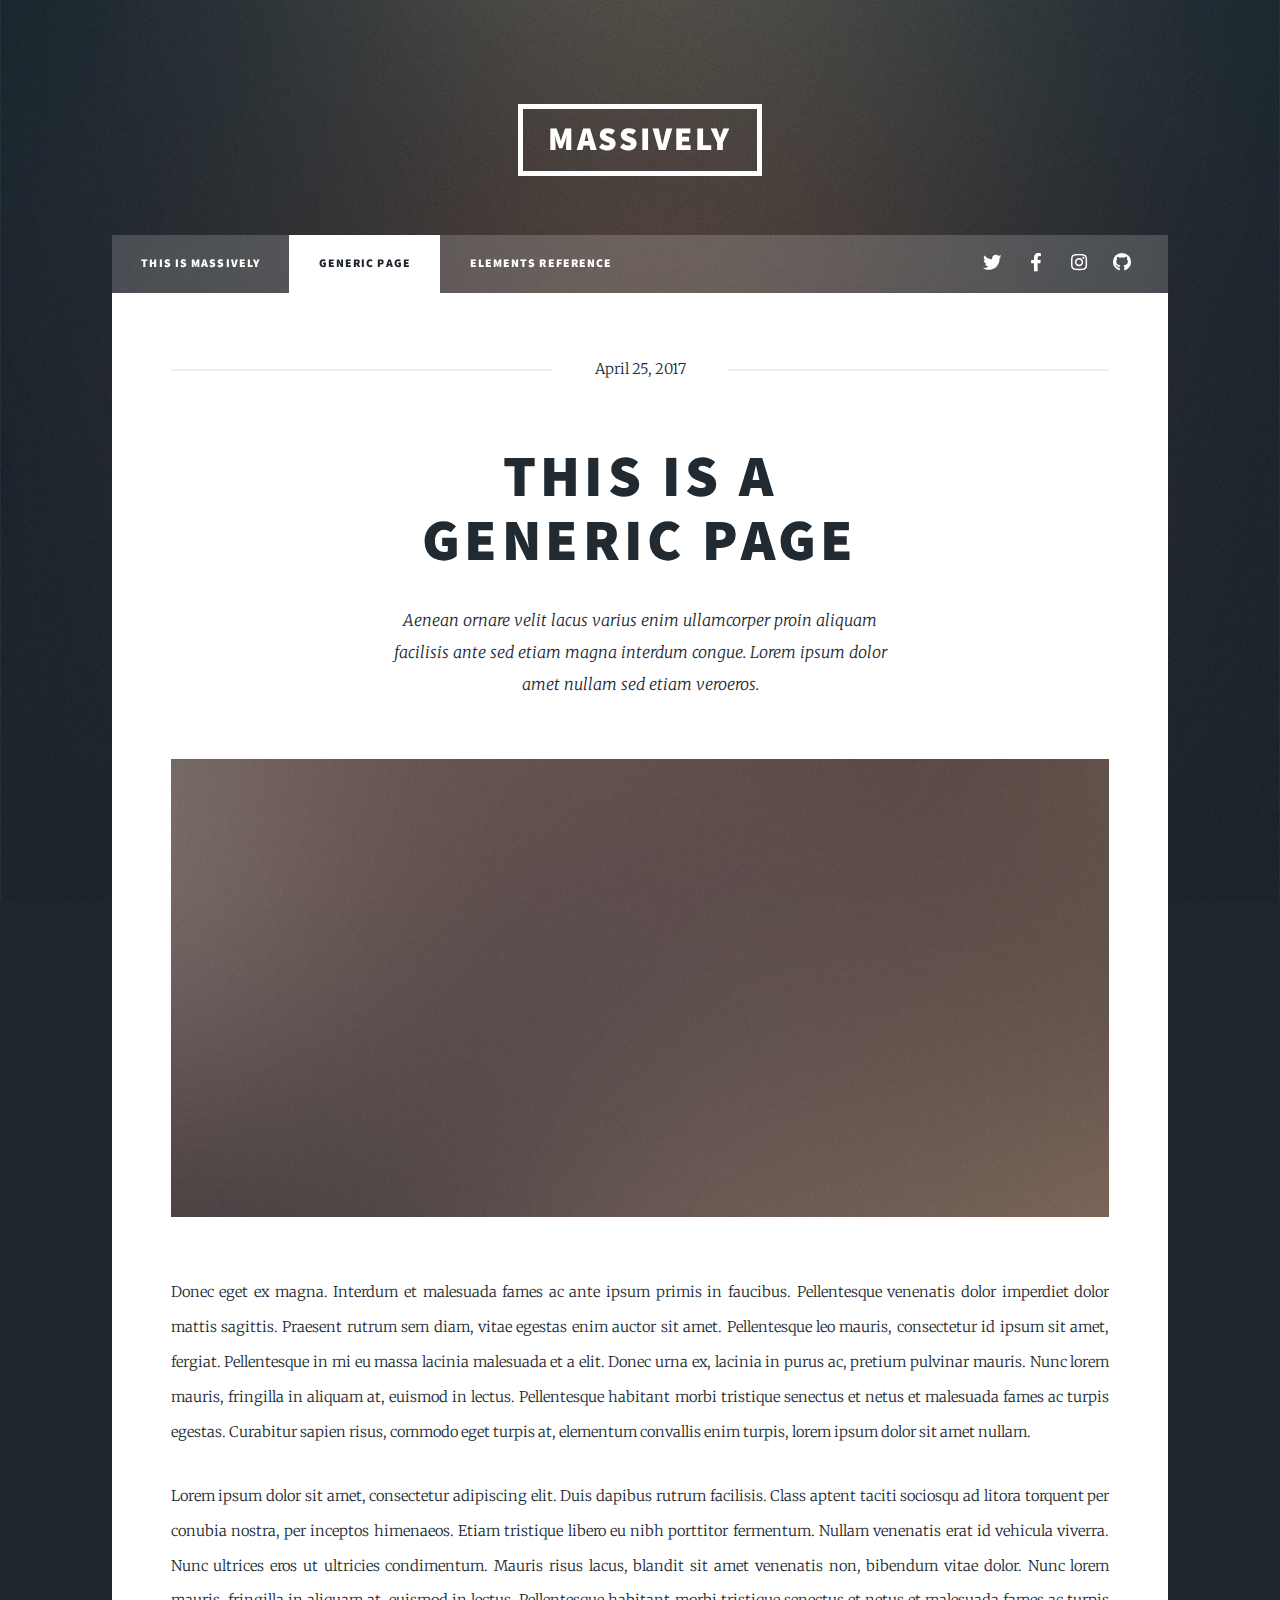
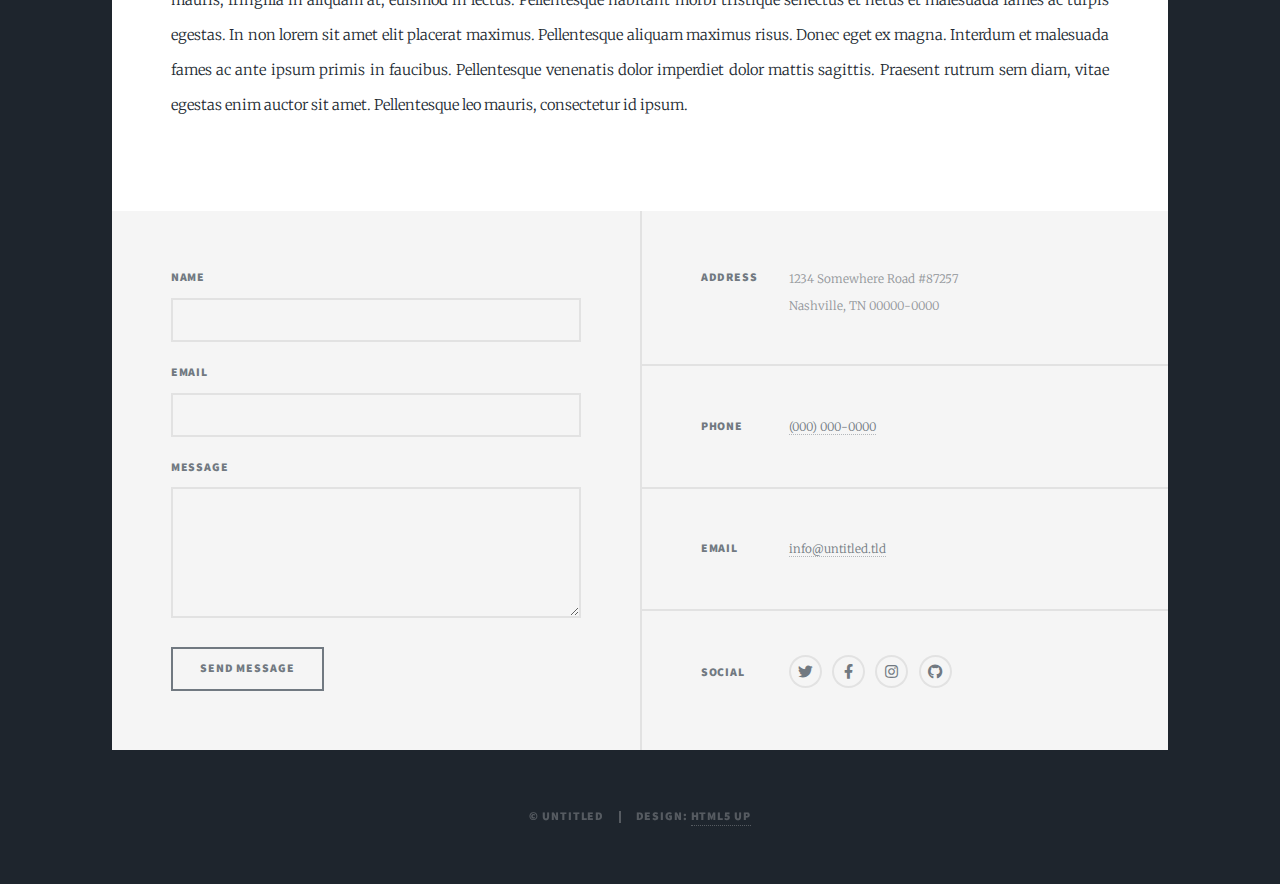
==== generic.html @ dd6b77f3 "remove parent folder" ====
<!DOCTYPE HTML>
<!--
	Massively by HTML5 UP
	html5up.net | @ajlkn
	Free for personal and commercial use under the CCA 3.0 license (html5up.net/license)
-->
<html>
	<head>
		<title>Generic Page - Massively by HTML5 UP</title>
		<meta charset="utf-8" />
		<meta name="viewport" content="width=device-width, initial-scale=1, user-scalable=no" />
		<link rel="stylesheet" href="assets/css/main.css" />
		<noscript><link rel="stylesheet" href="assets/css/noscript.css" /></noscript>
	</head>
	<body class="is-preload">

		<!-- Wrapper -->
			<div id="wrapper">

				<!-- Header -->
					<header id="header">
						<a href="index.html" class="logo">Massively</a>
					</header>

				<!-- Nav -->
					<nav id="nav">
						<ul class="links">
							<li><a href="index.html">This is Massively</a></li>
							<li class="active"><a href="generic.html">Generic Page</a></li>
							<li><a href="elements.html">Elements Reference</a></li>
						</ul>
						<ul class="icons">
							<li><a href="#" class="icon brands fa-twitter"><span class="label">Twitter</span></a></li>
							<li><a href="#" class="icon brands fa-facebook-f"><span class="label">Facebook</span></a></li>
							<li><a href="#" class="icon brands fa-instagram"><span class="label">Instagram</span></a></li>
							<li><a href="#" class="icon brands fa-github"><span class="label">GitHub</span></a></li>
						</ul>
					</nav>

				<!-- Main -->
					<div id="main">

						<!-- Post -->
							<section class="post">
								<header class="major">
									<span class="date">April 25, 2017</span>
									<h1>This is a<br />
									Generic Page</h1>
									<p>Aenean ornare velit lacus varius enim ullamcorper proin aliquam<br />
									facilisis ante sed etiam magna interdum congue. Lorem ipsum dolor<br />
									amet nullam sed etiam veroeros.</p>
								</header>
								<div class="image main"><img src="images/pic01.jpg" alt="" /></div>
								<p>Donec eget ex magna. Interdum et malesuada fames ac ante ipsum primis in faucibus. Pellentesque venenatis dolor imperdiet dolor mattis sagittis. Praesent rutrum sem diam, vitae egestas enim auctor sit amet. Pellentesque leo mauris, consectetur id ipsum sit amet, fergiat. Pellentesque in mi eu massa lacinia malesuada et a elit. Donec urna ex, lacinia in purus ac, pretium pulvinar mauris. Nunc lorem mauris, fringilla in aliquam at, euismod in lectus. Pellentesque habitant morbi tristique senectus et netus et malesuada fames ac turpis egestas. Curabitur sapien risus, commodo eget turpis at, elementum convallis enim turpis, lorem ipsum dolor sit amet nullam.</p>
								<p>Lorem ipsum dolor sit amet, consectetur adipiscing elit. Duis dapibus rutrum facilisis. Class aptent taciti sociosqu ad litora torquent per conubia nostra, per inceptos himenaeos. Etiam tristique libero eu nibh porttitor fermentum. Nullam venenatis erat id vehicula viverra. Nunc ultrices eros ut ultricies condimentum. Mauris risus lacus, blandit sit amet venenatis non, bibendum vitae dolor. Nunc lorem mauris, fringilla in aliquam at, euismod in lectus. Pellentesque habitant morbi tristique senectus et netus et malesuada fames ac turpis egestas. In non lorem sit amet elit placerat maximus. Pellentesque aliquam maximus risus. Donec eget ex magna. Interdum et malesuada fames ac ante ipsum primis in faucibus. Pellentesque venenatis dolor imperdiet dolor mattis sagittis. Praesent rutrum sem diam, vitae egestas enim auctor sit amet. Pellentesque leo mauris, consectetur id ipsum.</p>
							</section>

					</div>

				<!-- Footer -->
					<footer id="footer">
						<section>
							<form method="post" action="#">
								<div class="fields">
									<div class="field">
										<label for="name">Name</label>
										<input type="text" name="name" id="name" />
									</div>
									<div class="field">
										<label for="email">Email</label>
										<input type="text" name="email" id="email" />
									</div>
									<div class="field">
										<label for="message">Message</label>
										<textarea name="message" id="message" rows="3"></textarea>
									</div>
								</div>
								<ul class="actions">
									<li><input type="submit" value="Send Message" /></li>
								</ul>
							</form>
						</section>
						<section class="split contact">
							<section class="alt">
								<h3>Address</h3>
								<p>1234 Somewhere Road #87257<br />
								Nashville, TN 00000-0000</p>
							</section>
							<section>
								<h3>Phone</h3>
								<p><a href="#">(000) 000-0000</a></p>
							</section>
							<section>
								<h3>Email</h3>
								<p><a href="#">info@untitled.tld</a></p>
							</section>
							<section>
								<h3>Social</h3>
								<ul class="icons alt">
									<li><a href="#" class="icon brands alt fa-twitter"><span class="label">Twitter</span></a></li>
									<li><a href="#" class="icon brands alt fa-facebook-f"><span class="label">Facebook</span></a></li>
									<li><a href="#" class="icon brands alt fa-instagram"><span class="label">Instagram</span></a></li>
									<li><a href="#" class="icon brands alt fa-github"><span class="label">GitHub</span></a></li>
								</ul>
							</section>
						</section>
					</footer>

				<!-- Copyright -->
					<div id="copyright">
						<ul><li>&copy; Untitled</li><li>Design: <a href="https://html5up.net">HTML5 UP</a></li></ul>
					</div>

			</div>

		<!-- Scripts -->
			<script src="assets/js/jquery.min.js"></script>
			<script src="assets/js/jquery.scrollex.min.js"></script>
			<script src="assets/js/jquery.scrolly.min.js"></script>
			<script src="assets/js/browser.min.js"></script>
			<script src="assets/js/breakpoints.min.js"></script>
			<script src="assets/js/util.js"></script>
			<script src="assets/js/main.js"></script>

	</body>
</html>
---- assets/css/main.css ----
@import url(fontawesome-all.min.css);
@import url("https://fonts.googleapis.com/css?family=Merriweather:300,700,300italic,700italic|Source+Sans+Pro:900");

/*
	Massively by HTML5 UP
	html5up.net | @ajlkn
	Free for personal and commercial use under the CCA 3.0 license (html5up.net/license)
*/

html, body, div, span, applet, object,
iframe, h1, h2, h3, h4, h5, h6, p, blockquote,
pre, a, abbr, acronym, address, big, cite,
code, del, dfn, em, img, ins, kbd, q, s, samp,
small, strike, strong, sub, sup, tt, var, b,
u, i, center, dl, dt, dd, ol, ul, li, fieldset,
form, label, legend, table, caption, tbody,
tfoot, thead, tr, th, td, article, aside,
canvas, details, embed, figure, figcaption,
footer, header, hgroup, menu, nav, output, ruby,
section, summary, time, mark, audio, video {
	margin: 0;
	padding: 0;
	border: 0;
	font-size: 100%;
	font: inherit;
	vertical-align: baseline;}

article, aside, details, figcaption, figure,
footer, header, hgroup, menu, nav, section {
	display: block;}

body {
	line-height: 1;
}

ol, ul {
	list-style: none;
}

blockquote, q {
	quotes: none;
}

	blockquote:before, blockquote:after, q:before, q:after {
		content: '';
		content: none;
	}

table {
	border-collapse: collapse;
	border-spacing: 0;
}

body {
	-webkit-text-size-adjust: none;
}

mark {
	background-color: transparent;
	color: inherit;
}

input::-moz-focus-inner {
	border: 0;
	padding: 0;
}

input, select, textarea {
	-moz-appearance: none;
	-webkit-appearance: none;
	-ms-appearance: none;
	appearance: none;
}

/* Basic */

	@-ms-viewport {
		width: device-width;
	}

	body {
		-ms-overflow-style: scrollbar;
	}

	@media screen and (max-width: 480px) {

		html, body {
			min-width: 320px;
		}

	}

	html {
		box-sizing: border-box;
	}

	*, *:before, *:after {
		box-sizing: inherit;
	}

	body {
		background-color: #1e252d;
	}

		body.is-preload *, body.is-preload *:before, body.is-preload *:after {
			-moz-animation: none !important;
			-webkit-animation: none !important;
			-ms-animation: none !important;
			animation: none !important;
			-moz-transition: none !important;
			-webkit-transition: none !important;
			-ms-transition: none !important;
			transition: none !important;
		}

/* Type */

	html {
		font-size: 16pt;
	}

		@media screen and (max-width: 1680px) {

			html {
				font-size: 12pt;
			}

		}

		@media screen and (max-width: 1280px) {

			html {
				font-size: 11pt;
			}

		}

		@media screen and (max-width: 360px) {

			html {
				font-size: 10pt;
			}

		}

	body {
		color: #212931;
	}

	body, input, select, textarea {
		font-family: "Merriweather", Georgia, serif;
		font-weight: 300;
		font-size: 1rem;
		line-height: 2.375;
	}

	a {
		-moz-transition: color 0.2s ease-in-out, background-color 0.2s ease-in-out, border-color 0.2s ease-in-out, box-shadow 0.2s ease-in-out;
		-webkit-transition: color 0.2s ease-in-out, background-color 0.2s ease-in-out, border-color 0.2s ease-in-out, box-shadow 0.2s ease-in-out;
		-ms-transition: color 0.2s ease-in-out, background-color 0.2s ease-in-out, border-color 0.2s ease-in-out, box-shadow 0.2s ease-in-out;
		transition: color 0.2s ease-in-out, background-color 0.2s ease-in-out, border-color 0.2s ease-in-out, box-shadow 0.2s ease-in-out;
		border-bottom: dotted 1px;
		text-decoration: none;
	}

		a:hover {
			border-bottom-color: transparent;
		}

	strong, b {
		font-weight: 600;
	}

	em, i {
		font-style: italic;
	}

	p {
		text-align: justify;
		margin: 0 0 2rem 0;
	}

	h1, h2, h3, h4, h5, h6 {
		font-family: "Source Sans Pro", Helvetica, sans-serif;
		font-weight: 900;
		line-height: 1.5;
		letter-spacing: 0.075em;
		text-transform: uppercase;
		margin: 0 0 1rem 0;
	}

		h1 a, h2 a, h3 a, h4 a, h5 a, h6 a {
			border-bottom: 0;
			color: inherit;
			text-decoration: none;
		}

	h1 {
		font-size: 4rem;
		line-height: 1.1;
		margin: 0 0 2rem 0;
	}

	h2 {
		font-size: 1.75rem;
		line-height: 1.3;
		margin: 0 0 1.5rem 0;
	}

	h3 {
		font-size: 1.25rem;
		margin: 0 0 1.5rem 0;
	}

	h4 {
		font-size: 1rem;
	}

	h5 {
		font-size: 0.9rem;
	}

	h6 {
		font-size: 0.8rem;
	}

	sub {
		font-size: 0.8rem;
		position: relative;
		top: 0.5rem;
	}

	sup {
		font-size: 0.8rem;
		position: relative;
		top: -0.5rem;
	}

	blockquote {
		border-left: solid 4px;
		font-style: italic;
		margin: 0 0 2rem 0;
		padding: 0.5rem 0 0.5rem 2rem;
	}

	code {
		border: solid 2px;
		font-family: "Courier New", monospace;
		font-size: 0.9rem;
		margin: 0 0.25rem;
		padding: 0.25rem 0.65rem;
	}

	pre {
		-webkit-overflow-scrolling: touch;
		font-family: "Courier New", monospace;
		font-size: 0.9rem;
		margin: 0 0 2rem 0;
	}

		pre code {
			display: block;
			line-height: 1.75;
			padding: 1rem 1.5rem;
			overflow-x: auto;
		}

	hr {
		border: 0;
		border-bottom: solid 2px;
		margin: 3rem 0;
	}

		hr.major {
			margin: 5rem 0;
		}

	.align-left {
		text-align: left;
	}

	.align-center {
		text-align: center;
	}

	.align-right {
		text-align: right;
	}

	input, select, textarea {
		color: #212931;
	}

	a {
		color: #212931;
		border-bottom-color: rgba(33, 41, 49, 0.5);
	}

		a:hover {
			border-bottom-color: transparent;
			color: #18bfef !important;
		}

	strong, b {
		color: #212931;
	}

	h1, h2, h3, h4, h5, h6 {
		color: #212931;
	}

	blockquote {
		border-left-color: #eeeeee;
	}

	code {
		background: rgba(220, 220, 220, 0.25);
		border-color: #eeeeee;
	}

	hr {
		border-bottom-color: #eeeeee;
	}

/* Row */

	.row {
		display: flex;
		flex-wrap: wrap;
		box-sizing: border-box;
		align-items: stretch;
	}

		.row > * {
			box-sizing: border-box;
		}

		.row.gtr-uniform > * > :last-child {
			margin-bottom: 0;
		}

		.row.aln-left {
			justify-content: flex-start;
		}

		.row.aln-center {
			justify-content: center;
		}

		.row.aln-right {
			justify-content: flex-end;
		}

		.row.aln-top {
			align-items: flex-start;
		}

		.row.aln-middle {
			align-items: center;
		}

		.row.aln-bottom {
			align-items: flex-end;
		}

		.row > .imp {
			order: -1;
		}

		.row > .col-1 {
			width: 8.33333%;
		}

		.row > .off-1 {
			margin-left: 8.33333%;
		}

		.row > .col-2 {
			width: 16.66667%;
		}

		.row > .off-2 {
			margin-left: 16.66667%;
		}

		.row > .col-3 {
			width: 25%;
		}

		.row > .off-3 {
			margin-left: 25%;
		}

		.row > .col-4 {
			width: 33.33333%;
		}

		.row > .off-4 {
			margin-left: 33.33333%;
		}

		.row > .col-5 {
			width: 41.66667%;
		}

		.row > .off-5 {
			margin-left: 41.66667%;
		}

		.row > .col-6 {
			width: 50%;
		}

		.row > .off-6 {
			margin-left: 50%;
		}

		.row > .col-7 {
			width: 58.33333%;
		}

		.row > .off-7 {
			margin-left: 58.33333%;
		}

		.row > .col-8 {
			width: 66.66667%;
		}

		.row > .off-8 {
			margin-left: 66.66667%;
		}

		.row > .col-9 {
			width: 75%;
		}

		.row > .off-9 {
			margin-left: 75%;
		}

		.row > .col-10 {
			width: 83.33333%;
		}

		.row > .off-10 {
			margin-left: 83.33333%;
		}

		.row > .col-11 {
			width: 91.66667%;
		}

		.row > .off-11 {
			margin-left: 91.66667%;
		}

		.row > .col-12 {
			width: 100%;
		}

		.row > .off-12 {
			margin-left: 100%;
		}

		.row.gtr-0 {
			margin-top: 0;
			margin-left: 0rem;
		}

			.row.gtr-0 > * {
				padding: 0 0 0 0rem;
			}

			.row.gtr-0.gtr-uniform {
				margin-top: 0rem;
			}

				.row.gtr-0.gtr-uniform > * {
					padding-top: 0rem;
				}

		.row.gtr-25 {
			margin-top: 0;
			margin-left: -0.375rem;
		}

			.row.gtr-25 > * {
				padding: 0 0 0 0.375rem;
			}

			.row.gtr-25.gtr-uniform {
				margin-top: -0.375rem;
			}

				.row.gtr-25.gtr-uniform > * {
					padding-top: 0.375rem;
				}

		.row.gtr-50 {
			margin-top: 0;
			margin-left: -0.75rem;
		}

			.row.gtr-50 > * {
				padding: 0 0 0 0.75rem;
			}

			.row.gtr-50.gtr-uniform {
				margin-top: -0.75rem;
			}

				.row.gtr-50.gtr-uniform > * {
					padding-top: 0.75rem;
				}

		.row {
			margin-top: 0;
			margin-left: -1.5rem;
		}

			.row > * {
				padding: 0 0 0 1.5rem;
			}

			.row.gtr-uniform {
				margin-top: -1.5rem;
			}

				.row.gtr-uniform > * {
					padding-top: 1.5rem;
				}

		.row.gtr-150 {
			margin-top: 0;
			margin-left: -2.25rem;
		}

			.row.gtr-150 > * {
				padding: 0 0 0 2.25rem;
			}

			.row.gtr-150.gtr-uniform {
				margin-top: -2.25rem;
			}

				.row.gtr-150.gtr-uniform > * {
					padding-top: 2.25rem;
				}

		.row.gtr-200 {
			margin-top: 0;
			margin-left: -3rem;
		}

			.row.gtr-200 > * {
				padding: 0 0 0 3rem;
			}

			.row.gtr-200.gtr-uniform {
				margin-top: -3rem;
			}

				.row.gtr-200.gtr-uniform > * {
					padding-top: 3rem;
				}

		@media screen and (max-width: 1680px) {

			.row {
				display: flex;
				flex-wrap: wrap;
				box-sizing: border-box;
				align-items: stretch;
			}

				.row > * {
					box-sizing: border-box;
				}

				.row.gtr-uniform > * > :last-child {
					margin-bottom: 0;
				}

				.row.aln-left {
					justify-content: flex-start;
				}

				.row.aln-center {
					justify-content: center;
				}

				.row.aln-right {
					justify-content: flex-end;
				}

				.row.aln-top {
					align-items: flex-start;
				}

				.row.aln-middle {
					align-items: center;
				}

				.row.aln-bottom {
					align-items: flex-end;
				}

				.row > .imp-xlarge {
					order: -1;
				}

				.row > .col-1-xlarge {
					width: 8.33333%;
				}

				.row > .off-1-xlarge {
					margin-left: 8.33333%;
				}

				.row > .col-2-xlarge {
					width: 16.66667%;
				}

				.row > .off-2-xlarge {
					margin-left: 16.66667%;
				}

				.row > .col-3-xlarge {
					width: 25%;
				}

				.row > .off-3-xlarge {
					margin-left: 25%;
				}

				.row > .col-4-xlarge {
					width: 33.33333%;
				}

				.row > .off-4-xlarge {
					margin-left: 33.33333%;
				}

				.row > .col-5-xlarge {
					width: 41.66667%;
				}

				.row > .off-5-xlarge {
					margin-left: 41.66667%;
				}

				.row > .col-6-xlarge {
					width: 50%;
				}

				.row > .off-6-xlarge {
					margin-left: 50%;
				}

				.row > .col-7-xlarge {
					width: 58.33333%;
				}

				.row > .off-7-xlarge {
					margin-left: 58.33333%;
				}

				.row > .col-8-xlarge {
					width: 66.66667%;
				}

				.row > .off-8-xlarge {
					margin-left: 66.66667%;
				}

				.row > .col-9-xlarge {
					width: 75%;
				}

				.row > .off-9-xlarge {
					margin-left: 75%;
				}

				.row > .col-10-xlarge {
					width: 83.33333%;
				}

				.row > .off-10-xlarge {
					margin-left: 83.33333%;
				}

				.row > .col-11-xlarge {
					width: 91.66667%;
				}

				.row > .off-11-xlarge {
					margin-left: 91.66667%;
				}

				.row > .col-12-xlarge {
					width: 100%;
				}

				.row > .off-12-xlarge {
					margin-left: 100%;
				}

				.row.gtr-0 {
					margin-top: 0;
					margin-left: 0rem;
				}

					.row.gtr-0 > * {
						padding: 0 0 0 0rem;
					}

					.row.gtr-0.gtr-uniform {
						margin-top: 0rem;
					}

						.row.gtr-0.gtr-uniform > * {
							padding-top: 0rem;
						}

				.row.gtr-25 {
					margin-top: 0;
					margin-left: -0.375rem;
				}

					.row.gtr-25 > * {
						padding: 0 0 0 0.375rem;
					}

					.row.gtr-25.gtr-uniform {
						margin-top: -0.375rem;
					}

						.row.gtr-25.gtr-uniform > * {
							padding-top: 0.375rem;
						}

				.row.gtr-50 {
					margin-top: 0;
					margin-left: -0.75rem;
				}

					.row.gtr-50 > * {
						padding: 0 0 0 0.75rem;
					}

					.row.gtr-50.gtr-uniform {
						margin-top: -0.75rem;
					}

						.row.gtr-50.gtr-uniform > * {
							padding-top: 0.75rem;
						}

				.row {
					margin-top: 0;
					margin-left: -1.5rem;
				}

					.row > * {
						padding: 0 0 0 1.5rem;
					}

					.row.gtr-uniform {
						margin-top: -1.5rem;
					}

						.row.gtr-uniform > * {
							padding-top: 1.5rem;
						}

				.row.gtr-150 {
					margin-top: 0;
					margin-left: -2.25rem;
				}

					.row.gtr-150 > * {
						padding: 0 0 0 2.25rem;
					}

					.row.gtr-150.gtr-uniform {
						margin-top: -2.25rem;
					}

						.row.gtr-150.gtr-uniform > * {
							padding-top: 2.25rem;
						}

				.row.gtr-200 {
					margin-top: 0;
					margin-left: -3rem;
				}

					.row.gtr-200 > * {
						padding: 0 0 0 3rem;
					}

					.row.gtr-200.gtr-uniform {
						margin-top: -3rem;
					}

						.row.gtr-200.gtr-uniform > * {
							padding-top: 3rem;
						}

		}

		@media screen and (max-width: 1280px) {

			.row {
				display: flex;
				flex-wrap: wrap;
				box-sizing: border-box;
				align-items: stretch;
			}

				.row > * {
					box-sizing: border-box;
				}

				.row.gtr-uniform > * > :last-child {
					margin-bottom: 0;
				}

				.row.aln-left {
					justify-content: flex-start;
				}

				.row.aln-center {
					justify-content: center;
				}

				.row.aln-right {
					justify-content: flex-end;
				}

				.row.aln-top {
					align-items: flex-start;
				}

				.row.aln-middle {
					align-items: center;
				}

				.row.aln-bottom {
					align-items: flex-end;
				}

				.row > .imp-large {
					order: -1;
				}

				.row > .col-1-large {
					width: 8.33333%;
				}

				.row > .off-1-large {
					margin-left: 8.33333%;
				}

				.row > .col-2-large {
					width: 16.66667%;
				}

				.row > .off-2-large {
					margin-left: 16.66667%;
				}

				.row > .col-3-large {
					width: 25%;
				}

				.row > .off-3-large {
					margin-left: 25%;
				}

				.row > .col-4-large {
					width: 33.33333%;
				}

				.row > .off-4-large {
					margin-left: 33.33333%;
				}

				.row > .col-5-large {
					width: 41.66667%;
				}

				.row > .off-5-large {
					margin-left: 41.66667%;
				}

				.row > .col-6-large {
					width: 50%;
				}

				.row > .off-6-large {
					margin-left: 50%;
				}

				.row > .col-7-large {
					width: 58.33333%;
				}

				.row > .off-7-large {
					margin-left: 58.33333%;
				}

				.row > .col-8-large {
					width: 66.66667%;
				}

				.row > .off-8-large {
					margin-left: 66.66667%;
				}

				.row > .col-9-large {
					width: 75%;
				}

				.row > .off-9-large {
					margin-left: 75%;
				}

				.row > .col-10-large {
					width: 83.33333%;
				}

				.row > .off-10-large {
					margin-left: 83.33333%;
				}

				.row > .col-11-large {
					width: 91.66667%;
				}

				.row > .off-11-large {
					margin-left: 91.66667%;
				}

				.row > .col-12-large {
					width: 100%;
				}

				.row > .off-12-large {
					margin-left: 100%;
				}

				.row.gtr-0 {
					margin-top: 0;
					margin-left: 0rem;
				}

					.row.gtr-0 > * {
						padding: 0 0 0 0rem;
					}

					.row.gtr-0.gtr-uniform {
						margin-top: 0rem;
					}

						.row.gtr-0.gtr-uniform > * {
							padding-top: 0rem;
						}

				.row.gtr-25 {
					margin-top: 0;
					margin-left: -0.375rem;
				}

					.row.gtr-25 > * {
						padding: 0 0 0 0.375rem;
					}

					.row.gtr-25.gtr-uniform {
						margin-top: -0.375rem;
					}

						.row.gtr-25.gtr-uniform > * {
							padding-top: 0.375rem;
						}

				.row.gtr-50 {
					margin-top: 0;
					margin-left: -0.75rem;
				}

					.row.gtr-50 > * {
						padding: 0 0 0 0.75rem;
					}

					.row.gtr-50.gtr-uniform {
						margin-top: -0.75rem;
					}

						.row.gtr-50.gtr-uniform > * {
							padding-top: 0.75rem;
						}

				.row {
					margin-top: 0;
					margin-left: -1.5rem;
				}

					.row > * {
						padding: 0 0 0 1.5rem;
					}

					.row.gtr-uniform {
						margin-top: -1.5rem;
					}

						.row.gtr-uniform > * {
							padding-top: 1.5rem;
						}

				.row.gtr-150 {
					margin-top: 0;
					margin-left: -2.25rem;
				}

					.row.gtr-150 > * {
						padding: 0 0 0 2.25rem;
					}

					.row.gtr-150.gtr-uniform {
						margin-top: -2.25rem;
					}

						.row.gtr-150.gtr-uniform > * {
							padding-top: 2.25rem;
						}

				.row.gtr-200 {
					margin-top: 0;
					margin-left: -3rem;
				}

					.row.gtr-200 > * {
						padding: 0 0 0 3rem;
					}

					.row.gtr-200.gtr-uniform {
						margin-top: -3rem;
					}

						.row.gtr-200.gtr-uniform > * {
							padding-top: 3rem;
						}

		}

		@media screen and (max-width: 980px) {

			.row {
				display: flex;
				flex-wrap: wrap;
				box-sizing: border-box;
				align-items: stretch;
			}

				.row > * {
					box-sizing: border-box;
				}

				.row.gtr-uniform > * > :last-child {
					margin-bottom: 0;
				}

				.row.aln-left {
					justify-content: flex-start;
				}

				.row.aln-center {
					justify-content: center;
				}

				.row.aln-right {
					justify-content: flex-end;
				}

				.row.aln-top {
					align-items: flex-start;
				}

				.row.aln-middle {
					align-items: center;
				}

				.row.aln-bottom {
					align-items: flex-end;
				}

				.row > .imp-medium {
					order: -1;
				}

				.row > .col-1-medium {
					width: 8.33333%;
				}

				.row > .off-1-medium {
					margin-left: 8.33333%;
				}

				.row > .col-2-medium {
					width: 16.66667%;
				}

				.row > .off-2-medium {
					margin-left: 16.66667%;
				}

				.row > .col-3-medium {
					width: 25%;
				}

				.row > .off-3-medium {
					margin-left: 25%;
				}

				.row > .col-4-medium {
					width: 33.33333%;
				}

				.row > .off-4-medium {
					margin-left: 33.33333%;
				}

				.row > .col-5-medium {
					width: 41.66667%;
				}

				.row > .off-5-medium {
					margin-left: 41.66667%;
				}

				.row > .col-6-medium {
					width: 50%;
				}

				.row > .off-6-medium {
					margin-left: 50%;
				}

				.row > .col-7-medium {
					width: 58.33333%;
				}

				.row > .off-7-medium {
					margin-left: 58.33333%;
				}

				.row > .col-8-medium {
					width: 66.66667%;
				}

				.row > .off-8-medium {
					margin-left: 66.66667%;
				}

				.row > .col-9-medium {
					width: 75%;
				}

				.row > .off-9-medium {
					margin-left: 75%;
				}

				.row > .col-10-medium {
					width: 83.33333%;
				}

				.row > .off-10-medium {
					margin-left: 83.33333%;
				}

				.row > .col-11-medium {
					width: 91.66667%;
				}

				.row > .off-11-medium {
					margin-left: 91.66667%;
				}

				.row > .col-12-medium {
					width: 100%;
				}

				.row > .off-12-medium {
					margin-left: 100%;
				}

				.row.gtr-0 {
					margin-top: 0;
					margin-left: 0rem;
				}

					.row.gtr-0 > * {
						padding: 0 0 0 0rem;
					}

					.row.gtr-0.gtr-uniform {
						margin-top: 0rem;
					}

						.row.gtr-0.gtr-uniform > * {
							padding-top: 0rem;
						}

				.row.gtr-25 {
					margin-top: 0;
					margin-left: -0.375rem;
				}

					.row.gtr-25 > * {
						padding: 0 0 0 0.375rem;
					}

					.row.gtr-25.gtr-uniform {
						margin-top: -0.375rem;
					}

						.row.gtr-25.gtr-uniform > * {
							padding-top: 0.375rem;
						}

				.row.gtr-50 {
					margin-top: 0;
					margin-left: -0.75rem;
				}

					.row.gtr-50 > * {
						padding: 0 0 0 0.75rem;
					}

					.row.gtr-50.gtr-uniform {
						margin-top: -0.75rem;
					}

						.row.gtr-50.gtr-uniform > * {
							padding-top: 0.75rem;
						}

				.row {
					margin-top: 0;
					margin-left: -1.5rem;
				}

					.row > * {
						padding: 0 0 0 1.5rem;
					}

					.row.gtr-uniform {
						margin-top: -1.5rem;
					}

						.row.gtr-uniform > * {
							padding-top: 1.5rem;
						}

				.row.gtr-150 {
					margin-top: 0;
					margin-left: -2.25rem;
				}

					.row.gtr-150 > * {
						padding: 0 0 0 2.25rem;
					}

					.row.gtr-150.gtr-uniform {
						margin-top: -2.25rem;
					}

						.row.gtr-150.gtr-uniform > * {
							padding-top: 2.25rem;
						}

				.row.gtr-200 {
					margin-top: 0;
					margin-left: -3rem;
				}

					.row.gtr-200 > * {
						padding: 0 0 0 3rem;
					}

					.row.gtr-200.gtr-uniform {
						margin-top: -3rem;
					}

						.row.gtr-200.gtr-uniform > * {
							padding-top: 3rem;
						}

		}

		@media screen and (max-width: 736px) {

			.row {
				display: flex;
				flex-wrap: wrap;
				box-sizing: border-box;
				align-items: stretch;
			}

				.row > * {
					box-sizing: border-box;
				}

				.row.gtr-uniform > * > :last-child {
					margin-bottom: 0;
				}

				.row.aln-left {
					justify-content: flex-start;
				}

				.row.aln-center {
					justify-content: center;
				}

				.row.aln-right {
					justify-content: flex-end;
				}

				.row.aln-top {
					align-items: flex-start;
				}

				.row.aln-middle {
					align-items: center;
				}

				.row.aln-bottom {
					align-items: flex-end;
				}

				.row > .imp-small {
					order: -1;
				}

				.row > .col-1-small {
					width: 8.33333%;
				}

				.row > .off-1-small {
					margin-left: 8.33333%;
				}

				.row > .col-2-small {
					width: 16.66667%;
				}

				.row > .off-2-small {
					margin-left: 16.66667%;
				}

				.row > .col-3-small {
					width: 25%;
				}

				.row > .off-3-small {
					margin-left: 25%;
				}

				.row > .col-4-small {
					width: 33.33333%;
				}

				.row > .off-4-small {
					margin-left: 33.33333%;
				}

				.row > .col-5-small {
					width: 41.66667%;
				}

				.row > .off-5-small {
					margin-left: 41.66667%;
				}

				.row > .col-6-small {
					width: 50%;
				}

				.row > .off-6-small {
					margin-left: 50%;
				}

				.row > .col-7-small {
					width: 58.33333%;
				}

				.row > .off-7-small {
					margin-left: 58.33333%;
				}

				.row > .col-8-small {
					width: 66.66667%;
				}

				.row > .off-8-small {
					margin-left: 66.66667%;
				}

				.row > .col-9-small {
					width: 75%;
				}

				.row > .off-9-small {
					margin-left: 75%;
				}

				.row > .col-10-small {
					width: 83.33333%;
				}

				.row > .off-10-small {
					margin-left: 83.33333%;
				}

				.row > .col-11-small {
					width: 91.66667%;
				}

				.row > .off-11-small {
					margin-left: 91.66667%;
				}

				.row > .col-12-small {
					width: 100%;
				}

				.row > .off-12-small {
					margin-left: 100%;
				}

				.row.gtr-0 {
					margin-top: 0;
					margin-left: 0rem;
				}

					.row.gtr-0 > * {
						padding: 0 0 0 0rem;
					}

					.row.gtr-0.gtr-uniform {
						margin-top: 0rem;
					}

						.row.gtr-0.gtr-uniform > * {
							padding-top: 0rem;
						}

				.row.gtr-25 {
					margin-top: 0;
					margin-left: -0.375rem;
				}

					.row.gtr-25 > * {
						padding: 0 0 0 0.375rem;
					}

					.row.gtr-25.gtr-uniform {
						margin-top: -0.375rem;
					}

						.row.gtr-25.gtr-uniform > * {
							padding-top: 0.375rem;
						}

				.row.gtr-50 {
					margin-top: 0;
					margin-left: -0.75rem;
				}

					.row.gtr-50 > * {
						padding: 0 0 0 0.75rem;
					}

					.row.gtr-50.gtr-uniform {
						margin-top: -0.75rem;
					}

						.row.gtr-50.gtr-uniform > * {
							padding-top: 0.75rem;
						}

				.row {
					margin-top: 0;
					margin-left: -1.5rem;
				}

					.row > * {
						padding: 0 0 0 1.5rem;
					}

					.row.gtr-uniform {
						margin-top: -1.5rem;
					}

						.row.gtr-uniform > * {
							padding-top: 1.5rem;
						}

				.row.gtr-150 {
					margin-top: 0;
					margin-left: -2.25rem;
				}

					.row.gtr-150 > * {
						padding: 0 0 0 2.25rem;
					}

					.row.gtr-150.gtr-uniform {
						margin-top: -2.25rem;
					}

						.row.gtr-150.gtr-uniform > * {
							padding-top: 2.25rem;
						}

				.row.gtr-200 {
					margin-top: 0;
					margin-left: -3rem;
				}

					.row.gtr-200 > * {
						padding: 0 0 0 3rem;
					}

					.row.gtr-200.gtr-uniform {
						margin-top: -3rem;
					}

						.row.gtr-200.gtr-uniform > * {
							padding-top: 3rem;
						}

		}

		@media screen and (max-width: 480px) {

			.row {
				display: flex;
				flex-wrap: wrap;
				box-sizing: border-box;
				align-items: stretch;
			}

				.row > * {
					box-sizing: border-box;
				}

				.row.gtr-uniform > * > :last-child {
					margin-bottom: 0;
				}

				.row.aln-left {
					justify-content: flex-start;
				}

				.row.aln-center {
					justify-content: center;
				}

				.row.aln-right {
					justify-content: flex-end;
				}

				.row.aln-top {
					align-items: flex-start;
				}

				.row.aln-middle {
					align-items: center;
				}

				.row.aln-bottom {
					align-items: flex-end;
				}

				.row > .imp-xsmall {
					order: -1;
				}

				.row > .col-1-xsmall {
					width: 8.33333%;
				}

				.row > .off-1-xsmall {
					margin-left: 8.33333%;
				}

				.row > .col-2-xsmall {
					width: 16.66667%;
				}

				.row > .off-2-xsmall {
					margin-left: 16.66667%;
				}

				.row > .col-3-xsmall {
					width: 25%;
				}

				.row > .off-3-xsmall {
					margin-left: 25%;
				}

				.row > .col-4-xsmall {
					width: 33.33333%;
				}

				.row > .off-4-xsmall {
					margin-left: 33.33333%;
				}

				.row > .col-5-xsmall {
					width: 41.66667%;
				}

				.row > .off-5-xsmall {
					margin-left: 41.66667%;
				}

				.row > .col-6-xsmall {
					width: 50%;
				}

				.row > .off-6-xsmall {
					margin-left: 50%;
				}

				.row > .col-7-xsmall {
					width: 58.33333%;
				}

				.row > .off-7-xsmall {
					margin-left: 58.33333%;
				}

				.row > .col-8-xsmall {
					width: 66.66667%;
				}

				.row > .off-8-xsmall {
					margin-left: 66.66667%;
				}

				.row > .col-9-xsmall {
					width: 75%;
				}

				.row > .off-9-xsmall {
					margin-left: 75%;
				}

				.row > .col-10-xsmall {
					width: 83.33333%;
				}

				.row > .off-10-xsmall {
					margin-left: 83.33333%;
				}

				.row > .col-11-xsmall {
					width: 91.66667%;
				}

				.row > .off-11-xsmall {
					margin-left: 91.66667%;
				}

				.row > .col-12-xsmall {
					width: 100%;
				}

				.row > .off-12-xsmall {
					margin-left: 100%;
				}

				.row.gtr-0 {
					margin-top: 0;
					margin-left: 0rem;
				}

					.row.gtr-0 > * {
						padding: 0 0 0 0rem;
					}

					.row.gtr-0.gtr-uniform {
						margin-top: 0rem;
					}

						.row.gtr-0.gtr-uniform > * {
							padding-top: 0rem;
						}

				.row.gtr-25 {
					margin-top: 0;
					margin-left: -0.375rem;
				}

					.row.gtr-25 > * {
						padding: 0 0 0 0.375rem;
					}

					.row.gtr-25.gtr-uniform {
						margin-top: -0.375rem;
					}

						.row.gtr-25.gtr-uniform > * {
							padding-top: 0.375rem;
						}

				.row.gtr-50 {
					margin-top: 0;
					margin-left: -0.75rem;
				}

					.row.gtr-50 > * {
						padding: 0 0 0 0.75rem;
					}

					.row.gtr-50.gtr-uniform {
						margin-top: -0.75rem;
					}

						.row.gtr-50.gtr-uniform > * {
							padding-top: 0.75rem;
						}

				.row {
					margin-top: 0;
					margin-left: -1.5rem;
				}

					.row > * {
						padding: 0 0 0 1.5rem;
					}

					.row.gtr-uniform {
						margin-top: -1.5rem;
					}

						.row.gtr-uniform > * {
							padding-top: 1.5rem;
						}

				.row.gtr-150 {
					margin-top: 0;
					margin-left: -2.25rem;
				}

					.row.gtr-150 > * {
						padding: 0 0 0 2.25rem;
					}

					.row.gtr-150.gtr-uniform {
						margin-top: -2.25rem;
					}

						.row.gtr-150.gtr-uniform > * {
							padding-top: 2.25rem;
						}

				.row.gtr-200 {
					margin-top: 0;
					margin-left: -3rem;
				}

					.row.gtr-200 > * {
						padding: 0 0 0 3rem;
					}

					.row.gtr-200.gtr-uniform {
						margin-top: -3rem;
					}

						.row.gtr-200.gtr-uniform > * {
							padding-top: 3rem;
						}

		}

		@media screen and (max-width: 360px) {

			.row {
				display: flex;
				flex-wrap: wrap;
				box-sizing: border-box;
				align-items: stretch;
			}

				.row > * {
					box-sizing: border-box;
				}

				.row.gtr-uniform > * > :last-child {
					margin-bottom: 0;
				}

				.row.aln-left {
					justify-content: flex-start;
				}

				.row.aln-center {
					justify-content: center;
				}

				.row.aln-right {
					justify-content: flex-end;
				}

				.row.aln-top {
					align-items: flex-start;
				}

				.row.aln-middle {
					align-items: center;
				}

				.row.aln-bottom {
					align-items: flex-end;
				}

				.row > .imp-xxsmall {
					order: -1;
				}

				.row > .col-1-xxsmall {
					width: 8.33333%;
				}

				.row > .off-1-xxsmall {
					margin-left: 8.33333%;
				}

				.row > .col-2-xxsmall {
					width: 16.66667%;
				}

				.row > .off-2-xxsmall {
					margin-left: 16.66667%;
				}

				.row > .col-3-xxsmall {
					width: 25%;
				}

				.row > .off-3-xxsmall {
					margin-left: 25%;
				}

				.row > .col-4-xxsmall {
					width: 33.33333%;
				}

				.row > .off-4-xxsmall {
					margin-left: 33.33333%;
				}

				.row > .col-5-xxsmall {
					width: 41.66667%;
				}

				.row > .off-5-xxsmall {
					margin-left: 41.66667%;
				}

				.row > .col-6-xxsmall {
					width: 50%;
				}

				.row > .off-6-xxsmall {
					margin-left: 50%;
				}

				.row > .col-7-xxsmall {
					width: 58.33333%;
				}

				.row > .off-7-xxsmall {
					margin-left: 58.33333%;
				}

				.row > .col-8-xxsmall {
					width: 66.66667%;
				}

				.row > .off-8-xxsmall {
					margin-left: 66.66667%;
				}

				.row > .col-9-xxsmall {
					width: 75%;
				}

				.row > .off-9-xxsmall {
					margin-left: 75%;
				}

				.row > .col-10-xxsmall {
					width: 83.33333%;
				}

				.row > .off-10-xxsmall {
					margin-left: 83.33333%;
				}

				.row > .col-11-xxsmall {
					width: 91.66667%;
				}

				.row > .off-11-xxsmall {
					margin-left: 91.66667%;
				}

				.row > .col-12-xxsmall {
					width: 100%;
				}

				.row > .off-12-xxsmall {
					margin-left: 100%;
				}

				.row.gtr-0 {
					margin-top: 0;
					margin-left: 0rem;
				}

					.row.gtr-0 > * {
						padding: 0 0 0 0rem;
					}

					.row.gtr-0.gtr-uniform {
						margin-top: 0rem;
					}

						.row.gtr-0.gtr-uniform > * {
							padding-top: 0rem;
						}

				.row.gtr-25 {
					margin-top: 0;
					margin-left: -0.375rem;
				}

					.row.gtr-25 > * {
						padding: 0 0 0 0.375rem;
					}

					.row.gtr-25.gtr-uniform {
						margin-top: -0.375rem;
					}

						.row.gtr-25.gtr-uniform > * {
							padding-top: 0.375rem;
						}

				.row.gtr-50 {
					margin-top: 0;
					margin-left: -0.75rem;
				}

					.row.gtr-50 > * {
						padding: 0 0 0 0.75rem;
					}

					.row.gtr-50.gtr-uniform {
						margin-top: -0.75rem;
					}

						.row.gtr-50.gtr-uniform > * {
							padding-top: 0.75rem;
						}

				.row {
					margin-top: 0;
					margin-left: -1.5rem;
				}

					.row > * {
						padding: 0 0 0 1.5rem;
					}

					.row.gtr-uniform {
						margin-top: -1.5rem;
					}

						.row.gtr-uniform > * {
							padding-top: 1.5rem;
						}

				.row.gtr-150 {
					margin-top: 0;
					margin-left: -2.25rem;
				}

					.row.gtr-150 > * {
						padding: 0 0 0 2.25rem;
					}

					.row.gtr-150.gtr-uniform {
						margin-top: -2.25rem;
					}

						.row.gtr-150.gtr-uniform > * {
							padding-top: 2.25rem;
						}

				.row.gtr-200 {
					margin-top: 0;
					margin-left: -3rem;
				}

					.row.gtr-200 > * {
						padding: 0 0 0 3rem;
					}

					.row.gtr-200.gtr-uniform {
						margin-top: -3rem;
					}

						.row.gtr-200.gtr-uniform > * {
							padding-top: 3rem;
						}

		}

/* Box */

	.box {
		border: solid 2px;
		margin-bottom: 2rem;
		padding: 1.5rem;
	}

		.box > :last-child,
		.box > :last-child > :last-child,
		.box > :last-child > :last-child > :last-child {
			margin-bottom: 0;
		}

		.box.alt {
			border: 0;
			border-radius: 0;
			padding: 0;
		}

	.box {
		border-color: #eeeeee;
	}

/* Button */

	input[type="submit"],
	input[type="reset"],
	input[type="button"],
	button,
	.button {
		-moz-appearance: none;
		-webkit-appearance: none;
		-ms-appearance: none;
		appearance: none;
		-moz-transition: background-color 0.2s ease-in-out, box-shadow 0.2s ease-in-out, color 0.2s ease-in-out;
		-webkit-transition: background-color 0.2s ease-in-out, box-shadow 0.2s ease-in-out, color 0.2s ease-in-out;
		-ms-transition: background-color 0.2s ease-in-out, box-shadow 0.2s ease-in-out, color 0.2s ease-in-out;
		transition: background-color 0.2s ease-in-out, box-shadow 0.2s ease-in-out, color 0.2s ease-in-out;
		border: 0;
		border-radius: 0;
		cursor: pointer;
		display: inline-block;
		font-family: "Source Sans Pro", Helvetica, sans-serif;
		font-size: 0.8rem;
		font-weight: 900;
		letter-spacing: 0.075em;
		height: 3rem;
		line-height: 3rem;
		padding: 0 2rem;
		text-align: center;
		text-decoration: none;
		text-transform: uppercase;
		white-space: nowrap;
	}

		input[type="submit"].icon:before,
		input[type="reset"].icon:before,
		input[type="button"].icon:before,
		button.icon:before,
		.button.icon:before {
			margin-right: 0.5rem;
		}

		input[type="submit"].icon.solo,
		input[type="reset"].icon.solo,
		input[type="button"].icon.solo,
		button.icon.solo,
		.button.icon.solo {
			position: relative;
			width: 4rem;
			height: 4rem;
			line-height: 4rem;
			border-radius: 4rem;
			text-indent: 4rem;
			overflow: hidden;
			padding: 0;
			white-space: nowrap;
		}

			input[type="submit"].icon.solo:before,
			input[type="reset"].icon.solo:before,
			input[type="button"].icon.solo:before,
			button.icon.solo:before,
			.button.icon.solo:before {
				position: absolute;
				display: block;
				top: 0;
				left: 0;
				width: inherit;
				height: inherit;
				line-height: inherit;
				font-size: 1.25rem;
				margin-right: 0;
				text-align: center;
				text-indent: 0;
			}

		input[type="submit"].fit,
		input[type="reset"].fit,
		input[type="button"].fit,
		button.fit,
		.button.fit {
			width: 100%;
		}

		input[type="submit"].small,
		input[type="reset"].small,
		input[type="button"].small,
		button.small,
		.button.small {
			font-size: 0.7rem;
			height: 2.5rem;
			line-height: 2.5rem;
			padding: 0 1.5rem;
		}

		input[type="submit"].large,
		input[type="reset"].large,
		input[type="button"].large,
		button.large,
		.button.large {
			font-size: 0.9rem;
			height: 3.5rem;
			line-height: 3.5rem;
			padding: 0 2.75rem;
		}

		@media screen and (max-width: 980px) {

			input[type="submit"],
			input[type="reset"],
			input[type="button"],
			button,
			.button {
				font-size: 0.9rem;
				height: 3.25rem;
				line-height: 3.25rem;
			}

				input[type="submit"].large,
				input[type="reset"].large,
				input[type="button"].large,
				button.large,
				.button.large {
					font-size: 1rem;
					height: 3.75rem;
					line-height: 3.75rem;
				}

		}

		input[type="submit"].disabled, input[type="submit"]:disabled,
		input[type="reset"].disabled,
		input[type="reset"]:disabled,
		input[type="button"].disabled,
		input[type="button"]:disabled,
		button.disabled,
		button:disabled,
		.button.disabled,
		.button:disabled {
			pointer-events: none;
			opacity: 0.25;
		}

	input[type="submit"],
	input[type="reset"],
	input[type="button"],
	button,
	.button {
		background-color: transparent;
		box-shadow: inset 0 0 0 2px #212931;
		color: #212931 !important;
	}

		input[type="submit"]:hover,
		input[type="reset"]:hover,
		input[type="button"]:hover,
		button:hover,
		.button:hover {
			box-shadow: inset 0 0 0 2px #18bfef;
			color: #18bfef !important;
		}

		input[type="submit"].primary,
		input[type="reset"].primary,
		input[type="button"].primary,
		button.primary,
		.button.primary {
			background-color: #212931;
			box-shadow: none;
			color: #ffffff !important;
		}

			input[type="submit"].primary:hover,
			input[type="reset"].primary:hover,
			input[type="button"].primary:hover,
			button.primary:hover,
			.button.primary:hover {
				background-color: #18bfef;
			}

/* Form */

	form {
		margin: 0 0 2rem 0;
	}

		form > :last-child {
			margin-bottom: 0;
		}

		form > .fields {
			display: -moz-flex;
			display: -webkit-flex;
			display: -ms-flex;
			display: flex;
			-moz-flex-wrap: wrap;
			-webkit-flex-wrap: wrap;
			-ms-flex-wrap: wrap;
			flex-wrap: wrap;
			width: calc(100% + 3rem);
			margin: -1.5rem 0 2rem -1.5rem;
		}

			form > .fields > .field {
				-moz-flex-grow: 0;
				-webkit-flex-grow: 0;
				-ms-flex-grow: 0;
				flex-grow: 0;
				-moz-flex-shrink: 0;
				-webkit-flex-shrink: 0;
				-ms-flex-shrink: 0;
				flex-shrink: 0;
				padding: 1.5rem 0 0 1.5rem;
				width: calc(100% - 1.5rem);
			}

				form > .fields > .field.half {
					width: calc(50% - 0.75rem);
				}

				form > .fields > .field.third {
					width: calc(100%/3 - 0.5rem);
				}

				form > .fields > .field.quarter {
					width: calc(25% - 0.375rem);
				}

		@media screen and (max-width: 480px) {

			form > .fields {
				width: calc(100% + 3rem);
				margin: -1.5rem 0 2rem -1.5rem;
			}

				form > .fields > .field {
					padding: 1.5rem 0 0 1.5rem;
					width: calc(100% - 1.5rem);
				}

					form > .fields > .field.half {
						width: calc(100% - 1.5rem);
					}

					form > .fields > .field.third {
						width: calc(100% - 1.5rem);
					}

					form > .fields > .field.quarter {
						width: calc(100% - 1.5rem);
					}

		}

	label {
		display: block;
		font-family: "Source Sans Pro", Helvetica, sans-serif;
		font-weight: 900;
		line-height: 1.5;
		letter-spacing: 0.075em;
		font-size: 0.8rem;
		text-transform: uppercase;
		margin: 0 0 0.75rem 0;
	}

		@media screen and (max-width: 980px) {

			label {
				font-size: 0.9rem;
			}

		}

	input[type="text"],
	input[type="password"],
	input[type="email"],
	select,
	textarea {
		-moz-appearance: none;
		-webkit-appearance: none;
		-ms-appearance: none;
		appearance: none;
		background: transparent;
		border-radius: 0;
		border: solid 2px;
		color: inherit;
		display: block;
		outline: 0;
		padding: 0 1rem;
		text-decoration: none;
		width: 100%;
	}

		input[type="text"]:invalid,
		input[type="password"]:invalid,
		input[type="email"]:invalid,
		select:invalid,
		textarea:invalid {
			box-shadow: none;
		}

	select {
		background-size: 1.25rem;
		background-repeat: no-repeat;
		background-position: calc(100% - 1rem) center;
		height: 3rem;
		padding-right: 3rem;
		text-overflow: ellipsis;
	}

		select:focus::-ms-value {
			background-color: transparent;
		}

		select::-ms-expand {
			display: none;
		}

	input[type="text"],
	input[type="password"],
	input[type="email"],
	select {
		height: 3rem;
	}

	textarea {
		padding: 0.75rem 1rem;
	}

	input[type="checkbox"],
	input[type="radio"] {
		-moz-appearance: none;
		-webkit-appearance: none;
		-ms-appearance: none;
		appearance: none;
		display: block;
		float: left;
		margin-right: -2rem;
		opacity: 0;
		width: 1rem;
		z-index: -1;
	}

		input[type="checkbox"] + label,
		input[type="radio"] + label {
			text-decoration: none;
			cursor: pointer;
			display: inline-block;
			font-size: 1rem;
			letter-spacing: 0;
			font-family: "Merriweather", Georgia, serif;
			text-transform: none;
			font-weight: 300;
			padding-left: 2.8rem;
			padding-right: 1rem;
			position: relative;
		}

			input[type="checkbox"] + label:before,
			input[type="radio"] + label:before {
				-moz-osx-font-smoothing: grayscale;
				-webkit-font-smoothing: antialiased;
				display: inline-block;
				font-style: normal;
				font-variant: normal;
				text-rendering: auto;
				line-height: 1;
				text-transform: none !important;
				font-family: 'Font Awesome 5 Free';
				font-weight: 900;
			}

			input[type="checkbox"] + label:before,
			input[type="radio"] + label:before {
				border-radius: 0;
				border: solid 2px;
				content: '';
				display: inline-block;
				font-size: 0.8rem;
				height: 1.8rem;
				left: 0;
				line-height: 1.65rem;
				position: absolute;
				text-align: center;
				top: -0.125rem;
				width: 1.8rem;
			}

		input[type="checkbox"]:checked + label:before,
		input[type="radio"]:checked + label:before {
			content: '\f00c';
		}

	input[type="checkbox"] + label:before {
		border-radius: 0;
	}

	input[type="radio"] + label:before {
		border-radius: 100%;
	}

	::-webkit-input-placeholder {
		opacity: 1.0;
	}

	:-moz-placeholder {
		opacity: 1.0;
	}

	::-moz-placeholder {
		opacity: 1.0;
	}

	:-ms-input-placeholder {
		opacity: 1.0;
	}

	label {
		color: #212931;
	}

	input[type="text"],
	input[type="password"],
	input[type="email"],
	select,
	textarea {
		border-color: #eeeeee;
	}

		input[type="text"]:focus,
		input[type="password"]:focus,
		input[type="email"]:focus,
		select:focus,
		textarea:focus {
			border-color: #18bfef;
		}

	select {
		background-image: url("data:image/svg+xml;charset=utf8,%3Csvg xmlns='http://www.w3.org/2000/svg' width='40' height='40' preserveAspectRatio='none' viewBox='0 0 40 40'%3E%3Cpath d='M9.4,12.3l10.4,10.4l10.4-10.4c0.2-0.2,0.5-0.4,0.9-0.4c0.3,0,0.6,0.1,0.9,0.4l3.3,3.3c0.2,0.2,0.4,0.5,0.4,0.9 c0,0.4-0.1,0.6-0.4,0.9L20.7,31.9c-0.2,0.2-0.5,0.4-0.9,0.4c-0.3,0-0.6-0.1-0.9-0.4L4.3,17.3c-0.2-0.2-0.4-0.5-0.4-0.9 c0-0.4,0.1-0.6,0.4-0.9l3.3-3.3c0.2-0.2,0.5-0.4,0.9-0.4S9.1,12.1,9.4,12.3z' fill='%23eeeeee' /%3E%3C/svg%3E");
	}

		select option {
			background-color: #ffffff;
			color: #212931;
		}

	.select-wrapper:before {
		color: #eeeeee;
	}

	input[type="checkbox"] + label,
	input[type="radio"] + label {
		color: #212931;
	}

		input[type="checkbox"] + label:before,
		input[type="radio"] + label:before {
			border-color: #eeeeee;
		}

	input[type="checkbox"]:checked + label:before,
	input[type="radio"]:checked + label:before {
		background-color: #212931;
		border-color: #212931;
		color: #ffffff;
	}

	input[type="checkbox"]:focus + label:before,
	input[type="radio"]:focus + label:before {
		border-color: #18bfef;
	}

	::-webkit-input-placeholder {
		color: #909498 !important;
	}

	:-moz-placeholder {
		color: #909498 !important;
	}

	::-moz-placeholder {
		color: #909498 !important;
	}

	:-ms-input-placeholder {
		color: #909498 !important;
	}

	.formerize-placeholder {
		color: #909498 !important;
	}

/* Icon */

	.icon {
		text-decoration: none;
		border-bottom: none;
		position: relative;
	}

		.icon:before {
			-moz-osx-font-smoothing: grayscale;
			-webkit-font-smoothing: antialiased;
			display: inline-block;
			font-style: normal;
			font-variant: normal;
			text-rendering: auto;
			line-height: 1;
			text-transform: none !important;
			font-family: 'Font Awesome 5 Free';
			font-weight: 400;
		}

		.icon > .label {
			display: none;
		}

		.icon:before {
			line-height: inherit;
		}

		.icon.solid:before {
			font-weight: 900;
		}

		.icon.brands:before {
			font-family: 'Font Awesome 5 Brands';
		}

/* Image */

	.image {
		border: 0;
		display: inline-block;
		position: relative;
	}

		.image img {
			display: block;
		}

		.image.left, .image.right {
			max-width: 40%;
		}

			.image.left img, .image.right img {
				width: 100%;
			}

		.image.left {
			float: left;
			margin: 0 2rem 2rem 0;
			top: 0.75rem;
		}

		.image.right {
			float: right;
			margin: 0 0 2rem 2rem;
			top: 0.75rem;
		}

		.image.fit {
			display: block;
			margin: 2.5rem 0;
			width: 100%;
		}

			.image.fit:first-child {
				margin-top: 0;
			}

			.image.fit img {
				width: 100%;
			}

		.image.main {
			display: block;
			margin: 4rem 0;
			width: 100%;
		}

			.image.main:first-child {
				margin-top: 0;
			}

			.image.main img {
				width: 100%;
			}

		@media screen and (max-width: 736px) {

			.image.fit {
				margin: 2rem 0;
			}

			.image.main {
				margin: 2rem 0;
			}

		}

	a.image {
		overflow: hidden;
	}

		a.image img {
			-moz-transition: -moz-transform 0.2s ease-out;
			-webkit-transition: -webkit-transform 0.2s ease-out;
			-ms-transition: -ms-transform 0.2s ease-out;
			transition: transform 0.2s ease-out;
		}

		a.image:hover img {
			-moz-transform: scale(1.05);
			-webkit-transform: scale(1.05);
			-ms-transform: scale(1.05);
			transform: scale(1.05);
		}

/* Actions */

	ul.actions {
		display: -moz-flex;
		display: -webkit-flex;
		display: -ms-flex;
		display: flex;
		cursor: default;
		list-style: none;
		margin-left: -1rem;
		padding-left: 0;
	}

		ul.actions li {
			padding: 0 0 0 1rem;
			vertical-align: middle;
		}

		ul.actions.special {
			-moz-justify-content: center;
			-webkit-justify-content: center;
			-ms-justify-content: center;
			justify-content: center;
			width: 100%;
			margin-left: 0;
		}

			ul.actions.special li:first-child {
				padding-left: 0;
			}

		ul.actions.stacked {
			-moz-flex-direction: column;
			-webkit-flex-direction: column;
			-ms-flex-direction: column;
			flex-direction: column;
			margin-left: 0;
		}

			ul.actions.stacked li {
				padding: 1.3rem 0 0 0;
			}

				ul.actions.stacked li:first-child {
					padding-top: 0;
				}

		ul.actions.fit {
			width: calc(100% + 1rem);
		}

			ul.actions.fit li {
				-moz-flex-grow: 1;
				-webkit-flex-grow: 1;
				-ms-flex-grow: 1;
				flex-grow: 1;
				-moz-flex-shrink: 1;
				-webkit-flex-shrink: 1;
				-ms-flex-shrink: 1;
				flex-shrink: 1;
				width: 100%;
			}

				ul.actions.fit li > * {
					width: 100%;
				}

			ul.actions.fit.stacked {
				width: 100%;
			}

		@media screen and (max-width: 480px) {

			ul.actions:not(.fixed) {
				-moz-flex-direction: column;
				-webkit-flex-direction: column;
				-ms-flex-direction: column;
				flex-direction: column;
				margin-left: 0;
				width: 100% !important;
			}

				ul.actions:not(.fixed) li {
					-moz-flex-grow: 1;
					-webkit-flex-grow: 1;
					-ms-flex-grow: 1;
					flex-grow: 1;
					-moz-flex-shrink: 1;
					-webkit-flex-shrink: 1;
					-ms-flex-shrink: 1;
					flex-shrink: 1;
					padding: 1rem 0 0 0;
					text-align: center;
					width: 100%;
				}

					ul.actions:not(.fixed) li > * {
						width: 100%;
					}

					ul.actions:not(.fixed) li:first-child {
						padding-top: 0;
					}

					ul.actions:not(.fixed) li input[type="submit"],
					ul.actions:not(.fixed) li input[type="reset"],
					ul.actions:not(.fixed) li input[type="button"],
					ul.actions:not(.fixed) li button,
					ul.actions:not(.fixed) li .button {
						width: 100%;
					}

						ul.actions:not(.fixed) li input[type="submit"].icon:before,
						ul.actions:not(.fixed) li input[type="reset"].icon:before,
						ul.actions:not(.fixed) li input[type="button"].icon:before,
						ul.actions:not(.fixed) li button.icon:before,
						ul.actions:not(.fixed) li .button.icon:before {
							margin-left: -0.5rem;
						}

		}

/* Icons */

	ul.icons {
		cursor: default;
		list-style: none;
		padding-left: 0;
	}

		ul.icons li {
			display: inline-block;
			padding: 0 0.5rem 0 0;
			vertical-align: middle;
		}

			ul.icons li:last-child {
				padding-right: 0;
			}

			ul.icons li .icon:before {
				width: 2.25rem;
				height: 2.25rem;
				line-height: 2.25rem;
				display: inline-block;
				text-align: center;
				border-radius: 100%;
				font-size: 1.25rem;
			}

		ul.icons.alt li .icon:before {
			-moz-transition: color 0.2s ease-in-out, background-color 0.2s ease-in-out, border-color 0.2s ease-in-out, box-shadow 0.2s ease-in-out;
			-webkit-transition: color 0.2s ease-in-out, background-color 0.2s ease-in-out, border-color 0.2s ease-in-out, box-shadow 0.2s ease-in-out;
			-ms-transition: color 0.2s ease-in-out, background-color 0.2s ease-in-out, border-color 0.2s ease-in-out, box-shadow 0.2s ease-in-out;
			transition: color 0.2s ease-in-out, background-color 0.2s ease-in-out, border-color 0.2s ease-in-out, box-shadow 0.2s ease-in-out;
			font-size: 1rem;
		}

/* List */

	ol {
		list-style: decimal;
		margin: 0 0 2rem 0;
		padding-left: 1.25rem;
	}

		ol li {
			padding-left: 0.25rem;
		}

	ul {
		list-style: disc;
		margin: 0 0 2rem 0;
		padding-left: 1rem;
	}

		ul li {
			padding-left: 0.5rem;
		}

		ul.divided {
			list-style: none;
			padding-left: 0;
		}

			ul.divided li {
				border-top: solid 1px;
				padding: 0.5rem 0;
			}

				ul.divided li:first-child {
					border-top: 0;
					padding-top: 0;
				}

	dl {
		margin: 0 0 2rem 0;
	}

		dl dt {
			display: block;
			font-weight: 600;
			margin: 0 0 1rem 0;
		}

		dl dd {
			margin-left: 2rem;
		}

	ul.divided li {
		border-top-color: #eeeeee;
	}

	ul.icons li a.icon:hover:before {
		color: #18bfef;
	}

	ul.icons.alt li .icon:before {
		box-shadow: inset 0 0 0 2px #eeeeee;
	}

	ul.icons.alt li a.icon:hover:before {
		box-shadow: inset 0 0 0 2px #18bfef;
	}

/* Section/Article */

	section.special, article.special {
		text-align: center;
	}

	header {
		cursor: default;
	}

		header > .date {
			display: block;
			font-size: 0.8rem;
			height: 1;
			margin: 0 0 1rem 0;
			position: relative;
		}

		header > p {
			font-style: italic;
		}

		header > h1 + p {
			font-size: 1.1rem;
			margin-top: -0.5rem;
			line-height: 2;
		}

		header > h2 + p {
			font-size: 1rem;
			margin-top: -0.75rem;
		}

		header > h3 + p {
			font-size: 0.9rem;
			margin-top: -0.75rem;
		}

		header > h4 + p {
			font-size: 0.8rem;
			margin-top: -0.75rem;
		}

		header.major {
			margin: 0 0 4rem 0;
			text-align: center;
		}

			header.major > :last-child {
				margin-bottom: 0;
			}

			header.major > p {
				margin-top: 0;
				text-align: center;
			}

			header.major > .date {
				font-size: 1rem;
				margin: 0 0 4rem 0;
			}

				header.major > .date:before, header.major > .date:after {
					content: '';
					display: block;
					position: absolute;
					top: 50%;
					width: calc(50% - 6rem);
					border-top: solid 2px;
				}

				header.major > .date:before {
					left: 0;
				}

				header.major > .date:after {
					right: 0;
				}

		@media screen and (max-width: 980px) {

			header br {
				display: none;
			}

		}

		@media screen and (max-width: 736px) {

			header.major {
				margin: 0 0 2rem 0;
			}

		}

	header.major .date:before, header.major .date:after {
		border-top-color: #eeeeee;
	}

/* Table */

	.table-wrapper {
		-webkit-overflow-scrolling: touch;
		overflow-x: auto;
	}

	table {
		margin: 0 0 2rem 0;
		width: 100%;
	}

		table tbody tr {
			border: solid 1px;
			border-left: 0;
			border-right: 0;
		}

		table td {
			padding: 0.75rem 0.75rem;
		}

		table th {
			font-family: "Source Sans Pro", Helvetica, sans-serif;
			font-size: 0.8rem;
			font-weight: 900;
			letter-spacing: 0.075em;
			line-height: 1.5;
			padding: 0 0.75rem 0.75rem 0.75rem;
			text-align: left;
			text-transform: uppercase;
		}

			@media screen and (max-width: 980px) {

				table th {
					font-size: 0.9rem;
				}

			}

		table thead {
			border-bottom: solid 2px;
		}

		table tfoot {
			border-top: solid 2px;
		}

		table.alt {
			border-collapse: separate;
		}

			table.alt tbody tr td {
				border: solid 1px;
				border-left-width: 0;
				border-top-width: 0;
			}

				table.alt tbody tr td:first-child {
					border-left-width: 1px;
				}

			table.alt tbody tr:first-child td {
				border-top-width: 1px;
			}

			table.alt thead {
				border-bottom: 0;
			}

			table.alt tfoot {
				border-top: 0;
			}

	table tbody tr {
		border-color: #eeeeee;
	}

		table tbody tr:nth-child(2n + 1) {
			background-color: rgba(220, 220, 220, 0.25);
		}

	table th {
		color: #212931;
	}

	table thead {
		border-bottom-color: #eeeeee;
	}

	table tfoot {
		border-top-color: #eeeeee;
	}

	table.alt tbody tr td {
		border-color: #eeeeee;
	}

/* Pagination */

	.pagination {
		display: -moz-inline-flex;
		display: -webkit-inline-flex;
		display: -ms-inline-flex;
		display: inline-flex;
		-moz-user-select: none;
		-webkit-user-select: none;
		-ms-user-select: none;
		user-select: none;
		cursor: default;
		list-style: none;
		margin: 0 0 2rem 2px;
		padding: 0;
	}

		.pagination a, .pagination span {
			-moz-transition: background-color 0.2s ease-in-out, border-color 0.2s ease-in-out, box-shadow 0.2s ease-in-out, color 0.2s ease-in-out;
			-webkit-transition: background-color 0.2s ease-in-out, border-color 0.2s ease-in-out, box-shadow 0.2s ease-in-out, color 0.2s ease-in-out;
			-ms-transition: background-color 0.2s ease-in-out, border-color 0.2s ease-in-out, box-shadow 0.2s ease-in-out, color 0.2s ease-in-out;
			transition: background-color 0.2s ease-in-out, border-color 0.2s ease-in-out, box-shadow 0.2s ease-in-out, color 0.2s ease-in-out;
			border: solid 2px;
			display: inline-block;
			font-family: "Source Sans Pro", Helvetica, sans-serif;
			font-size: 0.8rem;
			font-weight: 900;
			height: 3rem;
			letter-spacing: 0.075em;
			line-height: calc(3rem - 4px);
			margin-left: -2px;
			min-width: 3rem;
			position: relative;
			text-align: center;
			text-decoration: none;
			text-transform: uppercase;
		}

		.pagination .next, .pagination .previous {
			text-decoration: none;
			padding: 0 1.75rem;
		}

			.pagination .next:before, .pagination .previous:before {
				-moz-osx-font-smoothing: grayscale;
				-webkit-font-smoothing: antialiased;
				display: inline-block;
				font-style: normal;
				font-variant: normal;
				text-rendering: auto;
				line-height: 1;
				text-transform: none !important;
				font-family: 'Font Awesome 5 Free';
				font-weight: 900;
			}

			.pagination .next:before, .pagination .previous:before {
				display: inline-block;
				color: inherit !important;
				line-height: inherit;
			}

		.pagination .previous:before {
			content: '\f104';
			margin-right: 0.9375em;
		}

		.pagination .next:before {
			content: '\f105';
			float: right;
			margin-left: 0.9375em;
		}

		@media screen and (max-width: 980px) {

			.pagination a, .pagination span {
				font-size: 0.9rem;
			}

		}

		@media screen and (max-width: 480px) {

			.pagination .page, .pagination .extra {
				display: none;
			}

		}

	.pagination a, .pagination span {
		border-color: #eeeeee;
	}

	.pagination a {
		color: #212931 !important;
	}

		.pagination a:hover {
			color: #18bfef !important;
			border-color: #18bfef;
			z-index: 1;
		}

			.pagination a:hover + a,
			.pagination a:hover + span {
				border-left-color: #18bfef;
			}

		.pagination a.active {
			background-color: #eeeeee;
		}

	.pagination span {
		color: #eeeeee;
	}

/* Wrapper */

	#wrapper {
		-moz-transition: opacity 0.5s ease;
		-webkit-transition: opacity 0.5s ease;
		-ms-transition: opacity 0.5s ease;
		transition: opacity 0.5s ease;
		position: relative;
		z-index: 1;
		overflow: hidden;
	}

		#wrapper > .bg {
			position: absolute;
			top: 0;
			left: 0;
			width: 100%;
			height: 100%;
			background-color: #212931;
			background-image: url("../../images/overlay.png"), linear-gradient(0deg, rgba(0, 0, 0, 0.1), rgba(0, 0, 0, 0.1)), url("../../images/bg.jpg");
			background-size: auto,								auto,														100% auto;
			background-position: center,								center,														top center;
			background-repeat: repeat,								no-repeat,													no-repeat;
			background-attachment: scroll,								scroll,														scroll;
			z-index: -1;
		}

			#wrapper > .bg.fixed {
				position: fixed;
				width: 100vw;
				height: 100vh;
			}

		#wrapper.fade-in:before {
			pointer-events: none;
			-moz-transition: opacity 1s ease-in-out;
			-webkit-transition: opacity 1s ease-in-out;
			-ms-transition: opacity 1s ease-in-out;
			transition: opacity 1s ease-in-out;
			-moz-transition-delay: 0.75s;
			-webkit-transition-delay: 0.75s;
			-ms-transition-delay: 0.75s;
			transition-delay: 0.75s;
			background: #1e252d;
			content: '';
			display: block;
			height: 100%;
			left: 0;
			opacity: 0;
			position: fixed;
			top: 0;
			width: 100%;
		}

		body.is-preload #wrapper.fade-in:before {
			opacity: 1;
		}

		@media screen and (orientation: portrait) {

			#wrapper > .bg {
				background-size: auto,								auto,														auto 175%;
			}

		}

/* Intro */

	#intro {
		color: #ffffff;
		padding: 8rem 4rem 6rem 4rem ;
		-moz-align-items: center;
		-webkit-align-items: center;
		-ms-align-items: center;
		align-items: center;
		display: -moz-flex;
		display: -webkit-flex;
		display: -ms-flex;
		display: flex;
		-moz-flex-direction: column;
		-webkit-flex-direction: column;
		-ms-flex-direction: column;
		flex-direction: column;
		-moz-justify-content: -moz-flex-end;
		-webkit-justify-content: -webkit-flex-end;
		-ms-justify-content: -ms-flex-end;
		justify-content: flex-end;
		-moz-transition: opacity 1s ease, -moz-transform 1s ease;
		-webkit-transition: opacity 1s ease, -webkit-transform 1s ease;
		-ms-transition: opacity 1s ease, -ms-transform 1s ease;
		transition: opacity 1s ease, transform 1s ease;
		position: relative;
		cursor: default;
		text-align: center;
		z-index: 1;
		min-height: 100vh;
	}

		#intro input, #intro select, #intro textarea {
			color: #ffffff;
		}

		#intro a {
			color: #ffffff;
			border-bottom-color: rgba(255, 255, 255, 0.5);
		}

			#intro a:hover {
				border-bottom-color: transparent;
				color: #18bfef !important;
			}

		#intro strong, #intro b {
			color: #ffffff;
		}

		#intro h1, #intro h2, #intro h3, #intro h4, #intro h5, #intro h6 {
			color: #ffffff;
		}

		#intro blockquote {
			border-left-color: #ffffff;
		}

		#intro code {
			background: rgba(255, 255, 255, 0.075);
			border-color: #ffffff;
		}

		#intro hr {
			border-bottom-color: #ffffff;
		}

		#intro input[type="submit"],
		#intro input[type="reset"],
		#intro input[type="button"],
		#intro button,
		#intro .button {
			background-color: transparent;
			box-shadow: inset 0 0 0 2px #ffffff;
			color: #ffffff !important;
		}

			#intro input[type="submit"]:hover,
			#intro input[type="reset"]:hover,
			#intro input[type="button"]:hover,
			#intro button:hover,
			#intro .button:hover {
				box-shadow: inset 0 0 0 2px #18bfef;
				color: #18bfef !important;
			}

			#intro input[type="submit"].primary,
			#intro input[type="reset"].primary,
			#intro input[type="button"].primary,
			#intro button.primary,
			#intro .button.primary {
				background-color: #ffffff;
				box-shadow: none;
				color: #1e252d !important;
			}

				#intro input[type="submit"].primary:hover,
				#intro input[type="reset"].primary:hover,
				#intro input[type="button"].primary:hover,
				#intro button.primary:hover,
				#intro .button.primary:hover {
					background-color: #18bfef;
				}

		#intro h1 {
			font-size: 5rem;
			line-height: 1;
		}

		#intro p {
			font-size: 1.25rem;
			font-style: italic;
			margin-top: -0.25rem;
			text-align: center;
		}

		#intro + #header {
			margin-top: -20rem;
		}

			#intro + #header .logo {
				-moz-transform: translateY(2rem);
				-webkit-transform: translateY(2rem);
				-ms-transform: translateY(2rem);
				transform: translateY(2rem);
				opacity: 0;
				visibility: hidden;
			}

		#intro.hidden {
			pointer-events: none;
			-moz-transform: translateY(2rem);
			-webkit-transform: translateY(2rem);
			-ms-transform: translateY(2rem);
			transform: translateY(2rem);
			-moz-transition: opacity 0.5s ease, -moz-transform 0.5s ease, visibility 0.5s;
			-webkit-transition: opacity 0.5s ease, -webkit-transform 0.5s ease, visibility 0.5s;
			-ms-transition: opacity 0.5s ease, -ms-transform 0.5s ease, visibility 0.5s;
			transition: opacity 0.5s ease, transform 0.5s ease, visibility 0.5s;
			opacity: 0;
			visibility: hidden;
		}

			#intro.hidden + #header .logo {
				-moz-transform: translateY(0);
				-webkit-transform: translateY(0);
				-ms-transform: translateY(0);
				transform: translateY(0);
				opacity: 1;
				visibility: visible;
			}

		body.is-preload #intro {
			-moz-transform: translateY(2rem);
			-webkit-transform: translateY(2rem);
			-ms-transform: translateY(2rem);
			transform: translateY(2rem);
			opacity: 0;
		}

			body.is-preload #intro:not(.hidden) + #header + #nav {
				-moz-transform: translateY(4rem);
				-webkit-transform: translateY(4rem);
				-ms-transform: translateY(4rem);
				transform: translateY(4rem);
				opacity: 0;
			}

		@media screen and (max-width: 980px) {

			#intro {
				padding: 4rem 4rem 2rem 4rem ;
				min-height: 90vh;
			}

				#intro p br {
					display: none;
				}

				#intro + #header {
					margin-top: -14rem;
				}

		}

		@media screen and (max-width: 736px) {

			#intro {
				padding: 3rem 2rem 1rem 2rem ;
				min-height: 80vh;
			}

				#intro h1 {
					font-size: 3.25rem;
					line-height: 1.1;
					margin-bottom: 1rem;
				}

				#intro p {
					font-size: 1rem;
					margin-top: 0rem;
				}

				#intro .actions {
					display: none;
				}

		}

/* Header */

	#header {
		color: #ffffff;
		-moz-align-items: center;
		-webkit-align-items: center;
		-ms-align-items: center;
		align-items: center;
		display: -moz-flex;
		display: -webkit-flex;
		display: -ms-flex;
		display: flex;
		-moz-flex-direction: column;
		-webkit-flex-direction: column;
		-ms-flex-direction: column;
		flex-direction: column;
		-moz-justify-content: -moz-flex-end;
		-webkit-justify-content: -webkit-flex-end;
		-ms-justify-content: -ms-flex-end;
		justify-content: flex-end;
		pointer-events: none;
		-moz-user-select: none;
		-webkit-user-select: none;
		-ms-user-select: none;
		user-select: none;
		height: 20rem;
		padding-bottom: 8rem;
		position: relative;
		text-align: center;
		z-index: 2;
	}

		#header input, #header select, #header textarea {
			color: #ffffff;
		}

		#header a {
			color: #ffffff;
			border-bottom-color: rgba(255, 255, 255, 0.5);
		}

			#header a:hover {
				border-bottom-color: transparent;
				color: #18bfef !important;
			}

		#header strong, #header b {
			color: #ffffff;
		}

		#header h1, #header h2, #header h3, #header h4, #header h5, #header h6 {
			color: #ffffff;
		}

		#header blockquote {
			border-left-color: #ffffff;
		}

		#header code {
			background: rgba(255, 255, 255, 0.075);
			border-color: #ffffff;
		}

		#header hr {
			border-bottom-color: #ffffff;
		}

		#header .logo {
			-moz-transition: border-color 0.2s ease-in-out, color 0.2s ease-in-out, opacity 0.5s ease, -moz-transform 0.5s ease, visibility 0.5s;
			-webkit-transition: border-color 0.2s ease-in-out, color 0.2s ease-in-out, opacity 0.5s ease, -webkit-transform 0.5s ease, visibility 0.5s;
			-ms-transition: border-color 0.2s ease-in-out, color 0.2s ease-in-out, opacity 0.5s ease, -ms-transform 0.5s ease, visibility 0.5s;
			transition: border-color 0.2s ease-in-out, color 0.2s ease-in-out, opacity 0.5s ease, transform 0.5s ease, visibility 0.5s;
			pointer-events: auto;
			border-style: solid;
			border-color: #ffffff;
			border-width: 5px !important;
			font-family: "Source Sans Pro", Helvetica, sans-serif;
			font-size: 2.25rem;
			font-weight: 900;
			letter-spacing: 0.075em;
			line-height: 1;
			padding: 1rem 1.75rem;
			text-transform: uppercase;
			visibility: visible;
		}

			#header .logo:hover {
				border-color: #18bfef !important;
				color: #18bfef !important;
			}

		@media screen and (max-width: 980px) {

			#header {
				height: 14rem;
				padding-bottom: 4rem;
			}

		}

		@media screen and (max-width: 736px) {

			#header {
				padding-bottom: 3rem;
			}

				#header .logo {
					font-size: 1.75rem;
					border-width: 3px !important;
				}

		}

/* Nav */

	#nav {
		color: #ffffff;
		display: -moz-flex;
		display: -webkit-flex;
		display: -ms-flex;
		display: flex;
		-moz-transition: -moz-transform 1s ease, opacity 1s ease;
		-webkit-transition: -webkit-transform 1s ease, opacity 1s ease;
		-ms-transition: -ms-transform 1s ease, opacity 1s ease;
		transition: transform 1s ease, opacity 1s ease;
		background: rgba(255, 255, 255, 0.175);
		height: 4rem;
		line-height: 4rem;
		margin: -4rem auto 0 auto;
		overflow: hidden;
		padding: 0 2rem 0 0;
		position: relative;
		width: calc(100% - 4rem);
		max-width: 72rem;
		z-index: 2;
	}

		#nav ul.divided li {
			border-top-color: #ffffff;
		}

		#nav ul.icons li a.icon:hover:before {
			color: #18bfef;
		}

		#nav ul.icons.alt li .icon:before {
			box-shadow: inset 0 0 0 2px #ffffff;
		}

		#nav ul.icons.alt li a.icon:hover:before {
			box-shadow: inset 0 0 0 2px #18bfef;
		}

		#nav input, #nav select, #nav textarea {
			color: #ffffff;
		}

		#nav a {
			color: #ffffff;
			border-bottom-color: rgba(255, 255, 255, 0.5);
		}

			#nav a:hover {
				border-bottom-color: transparent;
				color: #18bfef !important;
			}

		#nav strong, #nav b {
			color: #ffffff;
		}

		#nav h1, #nav h2, #nav h3, #nav h4, #nav h5, #nav h6 {
			color: #ffffff;
		}

		#nav blockquote {
			border-left-color: #ffffff;
		}

		#nav code {
			background: rgba(255, 255, 255, 0.075);
			border-color: #ffffff;
		}

		#nav hr {
			border-bottom-color: #ffffff;
		}

		#nav ul.links {
			display: -moz-flex;
			display: -webkit-flex;
			display: -ms-flex;
			display: flex;
			-moz-flex-grow: 1;
			-webkit-flex-grow: 1;
			-ms-flex-grow: 1;
			flex-grow: 1;
			-moz-flex-shrink: 1;
			-webkit-flex-shrink: 1;
			-ms-flex-shrink: 1;
			flex-shrink: 1;
			font-family: "Source Sans Pro", Helvetica, sans-serif;
			font-weight: 900;
			letter-spacing: 0.075em;
			list-style: none;
			margin-bottom: 0;
			padding-left: 0;
			text-transform: uppercase;
		}

			#nav ul.links li {
				display: block;
				padding-left: 0;
			}

				#nav ul.links li a {
					-moz-transition: background-color 0.2s ease-in-out, color 0.2s ease-in-out;
					-webkit-transition: background-color 0.2s ease-in-out, color 0.2s ease-in-out;
					-ms-transition: background-color 0.2s ease-in-out, color 0.2s ease-in-out;
					transition: background-color 0.2s ease-in-out, color 0.2s ease-in-out;
					display: block;
					font-size: 0.8rem;
					outline: none;
					padding: 0 2rem;
				}

					#nav ul.links li a:hover {
						color: inherit !important;
						background-color: rgba(255, 255, 255, 0.1);
					}

				#nav ul.links li.active {
					background-color: #ffffff;
				}

					#nav ul.links li.active a {
						color: #1e252d;
					}

						#nav ul.links li.active a:hover {
							color: #18bfef !important;
						}

		#nav ul.icons {
			-moz-flex-grow: 0;
			-webkit-flex-grow: 0;
			-ms-flex-grow: 0;
			flex-grow: 0;
			-moz-flex-shrink: 0;
			-webkit-flex-shrink: 0;
			-ms-flex-shrink: 0;
			flex-shrink: 0;
			margin-bottom: 0;
		}

		@media screen and (max-width: 980px) {

			#nav {
				display: none;
			}

		}

/* Main */

	#main {
		background-color: #ffffff;
		position: relative;
		margin: 0 auto;
		width: calc(100% - 4rem);
		max-width: 72rem;
		z-index: 2;
	}

		#main > * {
			padding: 4rem 4rem 2rem 4rem ;
			border-top: solid 2px #eeeeee;
			margin: 0;
		}

			#main > *:first-child {
				border-top: 0;
			}

		#main > footer {
			text-align: center;
		}

		#main > .post {
			padding: 8rem 8rem 6rem 8rem ;
		}

			#main > .post header.major > .date {
				margin-top: -2rem;
			}

			#main > .post header.major > h1, #main > .post header.major h2 {
				font-size: 4rem;
				line-height: 1.1;
				margin: 0 0 2rem 0;
			}

			#main > .post.featured {
				text-align: center;
			}

			@media screen and (max-width: 1280px) {

				#main > .post {
					padding: 6rem 4rem 4rem 4rem ;
				}

			}

			@media screen and (max-width: 736px) {

				#main > .post {
					padding: 4rem 2rem 2rem 2rem ;
				}

					#main > .post header.major > .date {
						margin-top: -1rem;
						margin-bottom: 2rem;
					}

					#main > .post header.major > h1, #main > .post header.major h2 {
						font-size: 2.5rem;
						line-height: 1.2;
						margin: 0 0 1.5rem 0;
					}

			}

		#main > .posts {
			display: -moz-flex;
			display: -webkit-flex;
			display: -ms-flex;
			display: flex;
			-moz-flex-wrap: wrap;
			-webkit-flex-wrap: wrap;
			-ms-flex-wrap: wrap;
			flex-wrap: wrap;
			-moz-align-items: -moz-stretch;
			-webkit-align-items: -webkit-stretch;
			-ms-align-items: -ms-stretch;
			align-items: stretch;
			text-align: center;
			width: 100%;
			padding: 0;
		}

			#main > .posts > * {
				-moz-flex-shrink: 1;
				-webkit-flex-shrink: 1;
				-ms-flex-shrink: 1;
				flex-shrink: 1;
				-moz-flex-grow: 0;
				-webkit-flex-grow: 0;
				-ms-flex-grow: 0;
				flex-grow: 0;
			}

			#main > .posts > * {
				width: 50%;
			}

			#main > .posts > * {
				padding: 4rem;
				width: 50%;
			}

			#main > .posts > article {
				border-color: #eeeeee;
				border-left-width: 2px;
				border-style: solid;
				border-top-width: 2px;
				text-align: center;
			}

				#main > .posts > article > :last-child {
					margin-bottom: 0;
				}

				#main > .posts > article:nth-child(2n - 1) {
					border-left-width: 0;
				}

				#main > .posts > article:nth-child(-n + 2) {
					border-top-width: 0;
				}

			@media screen and (max-width: 980px) {

				#main > .posts > * {
					width: 50%;
				}

				#main > .posts > * {
					padding: 2.5rem;
					width: 50%;
				}

			}

			@media screen and (max-width: 736px) {

				#main > .posts > * {
					width: 100%;
				}

				#main > .posts > * {
					padding: 2rem;
					width: 100%;
				}

				#main > .posts > article:nth-child(2n - 1) {
					border-left-width: 2px;
				}

				#main > .posts > article:nth-child(-n + 2) {
					border-top-width: 2px;
				}

				#main > .posts > article:nth-child(n) {
					border-left-width: 0;
				}

				#main > .posts > article:nth-child(-n + 1) {
					border-top-width: 0;
				}

				#main > .posts > article .image {
					max-width: 25rem;
					margin-left: auto;
					margin-right: auto;
				}

			}

		@media screen and (max-width: 736px) {

			#main > * {
				padding: 2rem 2rem 0.1rem 2rem ;
			}

		}

		@media screen and (max-width: 480px) {

			#main {
				width: 100%;
			}

		}

/* Footer */

	#footer {
		color: #717981;
		display: -moz-flex;
		display: -webkit-flex;
		display: -ms-flex;
		display: flex;
		background-color: #f5f5f5;
		color: #909498;
		cursor: default;
		position: relative;
		margin: 0 auto;
		width: calc(100% - 4rem);
		max-width: 72rem;
		z-index: 2;
	}

		#footer input, #footer select, #footer textarea {
			color: #717981;
		}

		#footer a {
			color: #717981;
			border-bottom-color: rgba(113, 121, 129, 0.5);
		}

			#footer a:hover {
				border-bottom-color: transparent;
				color: #18bfef !important;
			}

		#footer strong, #footer b {
			color: #717981;
		}

		#footer h1, #footer h2, #footer h3, #footer h4, #footer h5, #footer h6 {
			color: #717981;
		}

		#footer blockquote {
			border-left-color: #e2e2e2;
		}

		#footer code {
			background: rgba(220, 220, 220, 0.5);
			border-color: #e2e2e2;
		}

		#footer hr {
			border-bottom-color: #e2e2e2;
		}

		#footer .box {
			border-color: #e2e2e2;
		}

		#footer input[type="submit"],
		#footer input[type="reset"],
		#footer input[type="button"],
		#footer button,
		#footer .button {
			background-color: transparent;
			box-shadow: inset 0 0 0 2px #717981;
			color: #717981 !important;
		}

			#footer input[type="submit"]:hover,
			#footer input[type="reset"]:hover,
			#footer input[type="button"]:hover,
			#footer button:hover,
			#footer .button:hover {
				box-shadow: inset 0 0 0 2px #18bfef;
				color: #18bfef !important;
			}

			#footer input[type="submit"].primary,
			#footer input[type="reset"].primary,
			#footer input[type="button"].primary,
			#footer button.primary,
			#footer .button.primary {
				background-color: #717981;
				box-shadow: none;
				color: #f5f5f5 !important;
			}

				#footer input[type="submit"].primary:hover,
				#footer input[type="reset"].primary:hover,
				#footer input[type="button"].primary:hover,
				#footer button.primary:hover,
				#footer .button.primary:hover {
					background-color: #18bfef;
				}

		#footer label {
			color: #717981;
		}

		#footer input[type="text"],
		#footer input[type="password"],
		#footer input[type="email"],
		#footer select,
		#footer textarea {
			border-color: #e2e2e2;
		}

			#footer input[type="text"]:focus,
			#footer input[type="password"]:focus,
			#footer input[type="email"]:focus,
			#footer select:focus,
			#footer textarea:focus {
				border-color: #18bfef;
			}

		#footer select {
			background-image: url("data:image/svg+xml;charset=utf8,%3Csvg xmlns='http://www.w3.org/2000/svg' width='40' height='40' preserveAspectRatio='none' viewBox='0 0 40 40'%3E%3Cpath d='M9.4,12.3l10.4,10.4l10.4-10.4c0.2-0.2,0.5-0.4,0.9-0.4c0.3,0,0.6,0.1,0.9,0.4l3.3,3.3c0.2,0.2,0.4,0.5,0.4,0.9 c0,0.4-0.1,0.6-0.4,0.9L20.7,31.9c-0.2,0.2-0.5,0.4-0.9,0.4c-0.3,0-0.6-0.1-0.9-0.4L4.3,17.3c-0.2-0.2-0.4-0.5-0.4-0.9 c0-0.4,0.1-0.6,0.4-0.9l3.3-3.3c0.2-0.2,0.5-0.4,0.9-0.4S9.1,12.1,9.4,12.3z' fill='%23e2e2e2' /%3E%3C/svg%3E");
		}

			#footer select option {
				background-color: #f5f5f5;
				color: #717981;
			}

		#footer .select-wrapper:before {
			color: #e2e2e2;
		}

		#footer input[type="checkbox"] + label,
		#footer input[type="radio"] + label {
			color: #717981;
		}

			#footer input[type="checkbox"] + label:before,
			#footer input[type="radio"] + label:before {
				border-color: #e2e2e2;
			}

		#footer input[type="checkbox"]:checked + label:before,
		#footer input[type="radio"]:checked + label:before {
			background-color: #717981;
			border-color: #717981;
			color: #f5f5f5;
		}

		#footer input[type="checkbox"]:focus + label:before,
		#footer input[type="radio"]:focus + label:before {
			border-color: #18bfef;
		}

		#footer ::-webkit-input-placeholder {
			color: #b3b7bb !important;
		}

		#footer :-moz-placeholder {
			color: #b3b7bb !important;
		}

		#footer ::-moz-placeholder {
			color: #b3b7bb !important;
		}

		#footer :-ms-input-placeholder {
			color: #b3b7bb !important;
		}

		#footer .formerize-placeholder {
			color: #b3b7bb !important;
		}

		#footer ul.divided li {
			border-top-color: #e2e2e2;
		}

		#footer ul.icons li a.icon:hover:before {
			color: #18bfef;
		}

		#footer ul.icons.alt li .icon:before {
			box-shadow: inset 0 0 0 2px #e2e2e2;
		}

		#footer ul.icons.alt li a.icon:hover:before {
			box-shadow: inset 0 0 0 2px #18bfef;
		}

		#footer header.major .date:before, #footer header.major .date:after {
			border-top-color: #e2e2e2;
		}

		#footer table tbody tr {
			border-color: #e2e2e2;
		}

			#footer table tbody tr:nth-child(2n + 1) {
				background-color: rgba(220, 220, 220, 0.5);
			}

		#footer table th {
			color: #717981;
		}

		#footer table thead {
			border-bottom-color: #e2e2e2;
		}

		#footer table tfoot {
			border-top-color: #e2e2e2;
		}

		#footer table.alt tbody tr td {
			border-color: #e2e2e2;
		}

		#footer .pagination a, #footer .pagination span {
			border-color: #e2e2e2;
		}

		#footer .pagination a {
			color: #717981 !important;
		}

			#footer .pagination a:hover {
				color: #18bfef !important;
				border-color: #18bfef;
				z-index: 1;
			}

				#footer .pagination a:hover + a,
				#footer .pagination a:hover + span {
					border-left-color: #18bfef;
				}

			#footer .pagination a.active {
				background-color: #e2e2e2;
			}

		#footer .pagination span {
			color: #e2e2e2;
		}

		#footer > section {
			-moz-flex-basis: 50%;
			-webkit-flex-basis: 50%;
			-ms-flex-basis: 50%;
			flex-basis: 50%;
			-moz-flex-grow: 1;
			-webkit-flex-grow: 1;
			-ms-flex-grow: 1;
			flex-grow: 1;
			-moz-flex-shrink: 1;
			-webkit-flex-shrink: 1;
			-ms-flex-shrink: 1;
			flex-shrink: 1;
			padding: 4rem 4rem 2rem 4rem ;
			border-left: solid 2px #e2e2e2;
		}

			#footer > section:first-child {
				border-left: 0;
			}

			#footer > section.split {
				display: -moz-flex;
				display: -webkit-flex;
				display: -ms-flex;
				display: flex;
				-moz-flex-direction: column;
				-webkit-flex-direction: column;
				-ms-flex-direction: column;
				flex-direction: column;
				padding: 0;
			}

				#footer > section.split > section {
					padding: 3rem 4rem 1rem 4rem ;
					border-top: solid 2px #e2e2e2;
				}

					#footer > section.split > section:first-child {
						padding: 5rem 4rem 1rem 4rem ;
						border-top: 0;
					}

					#footer > section.split > section:last-child {
						padding: 3rem 4rem 3rem 4rem ;
					}

				#footer > section.split.contact > section {
					display: -moz-flex;
					display: -webkit-flex;
					display: -ms-flex;
					display: flex;
					-moz-align-items: center;
					-webkit-align-items: center;
					-ms-align-items: center;
					align-items: center;
					padding: 3.15rem 4rem;
				}

					#footer > section.split.contact > section > * {
						margin-bottom: 0;
					}

					#footer > section.split.contact > section > :first-child {
						-moz-flex-shrink: 0;
						-webkit-flex-shrink: 0;
						-ms-flex-shrink: 0;
						flex-shrink: 0;
						-moz-flex-grow: 0;
						-webkit-flex-grow: 0;
						-ms-flex-grow: 0;
						flex-grow: 0;
						width: 6rem;
					}

					#footer > section.split.contact > section > :last-child {
						-moz-flex-shrink: 1;
						-webkit-flex-shrink: 1;
						-ms-flex-shrink: 1;
						flex-shrink: 1;
						-moz-flex-grow: 1;
						-webkit-flex-grow: 1;
						-ms-flex-grow: 1;
						flex-grow: 1;
					}

					#footer > section.split.contact > section:first-child {
						padding: 4rem 4rem 3rem 4rem;
					}

					#footer > section.split.contact > section:last-child {
						padding: 3rem 4rem 4rem 4rem;
					}

					#footer > section.split.contact > section.alt {
						-moz-align-items: -moz-flex-start;
						-webkit-align-items: -webkit-flex-start;
						-ms-align-items: -ms-flex-start;
						align-items: flex-start;
					}

						#footer > section.split.contact > section.alt > :last-child {
							margin-top: -0.325rem;
						}

		#footer form label,
		#footer h3,
		#footer p {
			font-size: 0.8rem;
		}

		@media screen and (max-width: 980px) {

			#footer {
				display: block;
			}

				#footer > section {
					border-top: solid 2px #e2e2e2;
				}

					#footer > section:first-child {
						border-top: 0;
					}

					#footer > section.split > section {
						padding: 4rem 4rem 2rem 4rem ;
					}

						#footer > section.split > section:first-child {
							padding: 4rem 4rem 2rem 4rem ;
						}

						#footer > section.split > section:last-child {
							padding: 4rem 4rem 2rem 4rem ;
						}

					#footer > section.split.contact > section {
						padding: 4rem;
					}

						#footer > section.split.contact > section:first-child {
							padding: 4rem;
						}

						#footer > section.split.contact > section:last-child {
							padding: 4rem;
						}

				#footer form label,
				#footer h3,
				#footer p {
					font-size: 0.9rem;
				}

		}

		@media screen and (max-width: 736px) {

			#footer > section {
				padding: 2rem 2rem 0.1rem 2rem ;
			}

				#footer > section.split > section {
					padding: 2rem 2rem 0.1rem 2rem ;
				}

					#footer > section.split > section:first-child {
						padding: 2rem 2rem 0.1rem 2rem ;
					}

					#footer > section.split > section:last-child {
						padding: 2rem 2rem 0.1rem 2rem ;
					}

				#footer > section.split.contact > section {
					padding: 2rem;
				}

					#footer > section.split.contact > section:first-child {
						padding: 2rem;
					}

					#footer > section.split.contact > section:last-child {
						padding: 2rem;
					}

		}

		@media screen and (max-width: 480px) {

			#footer {
				width: 100%;
			}

		}

	#copyright {
		color: #ffffff;
		position: relative;
		color: rgba(255, 255, 255, 0.25);
		cursor: default;
		font-family: "Source Sans Pro", Helvetica, sans-serif;
		font-size: 0.8rem;
		font-weight: 900;
		letter-spacing: 0.075em;
		line-height: 1.5;
		text-align: center;
		text-transform: uppercase;
		margin: 4rem auto 8rem auto;
		width: calc(100% - 4rem);
		max-width: 72rem;
		z-index: 2;
	}

		#copyright input, #copyright select, #copyright textarea {
			color: #ffffff;
		}

		#copyright a {
			color: #ffffff;
			border-bottom-color: rgba(255, 255, 255, 0.5);
		}

			#copyright a:hover {
				border-bottom-color: transparent;
				color: #18bfef !important;
			}

		#copyright strong, #copyright b {
			color: #ffffff;
		}

		#copyright h1, #copyright h2, #copyright h3, #copyright h4, #copyright h5, #copyright h6 {
			color: #ffffff;
		}

		#copyright blockquote {
			border-left-color: #ffffff;
		}

		#copyright code {
			background: rgba(255, 255, 255, 0.075);
			border-color: #ffffff;
		}

		#copyright hr {
			border-bottom-color: #ffffff;
		}

		#copyright a {
			color: inherit;
			border-bottom-color: inherit;
		}

		#copyright ul {
			list-style: none;
			margin: 0;
			padding-left: 0;
		}

			#copyright ul li {
				border-left: solid 2px;
				display: inline-block;
				line-height: 1;
				margin-left: 1rem;
				padding-left: 1rem;
			}

				#copyright ul li:first-child {
					border-left: 0;
					margin-left: 0;
					padding-left: 0;
				}

		@media screen and (max-width: 1280px) {

			#copyright {
				margin: 4rem auto;
			}

		}

		@media screen and (max-width: 480px) {

			#copyright ul li {
				border-left: 0;
				margin: 1rem 0 0 0;
				padding-left: 0;
				display: block;
			}

				#copyright ul li:first-child {
					margin-top: 0;
				}

		}

/* Nav Panel */

	#navPanelToggle {
		text-decoration: none;
		-moz-transition: color 0.2s ease-in-out, background-color 0.2s ease-in-out, box-shadow 0.2s ease-in-out;
		-webkit-transition: color 0.2s ease-in-out, background-color 0.2s ease-in-out, box-shadow 0.2s ease-in-out;
		-ms-transition: color 0.2s ease-in-out, background-color 0.2s ease-in-out, box-shadow 0.2s ease-in-out;
		transition: color 0.2s ease-in-out, background-color 0.2s ease-in-out, box-shadow 0.2s ease-in-out;
		display: none;
		position: fixed;
		top: 0.75rem;
		right: 0.75rem;
		border: 0;
		color: #ffffff;
		font-family: "Source Sans Pro", Helvetica, sans-serif;
		font-size: 0.9rem;
		font-weight: 900;
		letter-spacing: 0.075em;
		padding: 0.375rem 1.25rem;
		text-transform: uppercase;
		z-index: 10001;
	}

		#navPanelToggle:before {
			-moz-osx-font-smoothing: grayscale;
			-webkit-font-smoothing: antialiased;
			display: inline-block;
			font-style: normal;
			font-variant: normal;
			text-rendering: auto;
			line-height: 1;
			text-transform: none !important;
			font-family: 'Font Awesome 5 Free';
			font-weight: 900;
		}

		#navPanelToggle:before {
			content: '\f0c9';
			margin-right: 0.5rem;
		}

		#navPanelToggle.alt {
			background-color: rgba(255, 255, 255, 0.875);
			box-shadow: 0 0.125rem 0.75rem 0 rgba(30, 37, 45, 0.25);
			color: #212931;
		}

			#navPanelToggle.alt:hover {
				background-color: #ffffff;
			}

		@media screen and (max-width: 980px) {

			#navPanelToggle {
				display: block;
			}

		}

		@media screen and (max-width: 736px) {

			#navPanelToggle {
				font-size: 0.8rem;
				padding: 0.25rem 1rem;
			}

		}

	#navPanel {
		-moz-transform: translateX(20rem);
		-webkit-transform: translateX(20rem);
		-ms-transform: translateX(20rem);
		transform: translateX(20rem);
		-moz-transition: -moz-transform 0.5s ease, box-shadow 0.5s ease, visibility 0.5s;
		-webkit-transition: -webkit-transform 0.5s ease, box-shadow 0.5s ease, visibility 0.5s;
		-ms-transition: -ms-transform 0.5s ease, box-shadow 0.5s ease, visibility 0.5s;
		transition: transform 0.5s ease, box-shadow 0.5s ease, visibility 0.5s;
		display: none;
		-webkit-overflow-scrolling: touch;
		background: #ffffff;
		box-shadow: none;
		color: #212931;
		height: 100%;
		max-width: 80%;
		overflow-y: auto;
		padding: 3rem 2rem;
		position: fixed;
		right: 0;
		top: 0;
		visibility: hidden;
		width: 20rem;
		z-index: 10002;
	}

		#navPanel .links {
			list-style: none;
			padding-left: 0;
		}

			#navPanel .links li {
				border-top: solid 2px #eeeeee;
			}

				#navPanel .links li a {
					border-bottom: 0;
					display: block;
					font-family: "Source Sans Pro", Helvetica, sans-serif;
					font-size: 0.9rem;
					font-size: 0.9rem;
					font-weight: 900;
					letter-spacing: 0.075em;
					padding: 0.75rem 0;
					text-transform: uppercase;
				}

				#navPanel .links li:first-child {
					border-top: 0;
				}

		#navPanel .close {
			text-decoration: none;
			-moz-transition: color 0.2s ease-in-out;
			-webkit-transition: color 0.2s ease-in-out;
			-ms-transition: color 0.2s ease-in-out;
			transition: color 0.2s ease-in-out;
			-webkit-tap-highlight-color: rgba(0, 0, 0, 0);
			border: 0;
			color: #909498;
			cursor: pointer;
			display: block;
			height: 3.25rem;
			line-height: 3.25rem;
			padding-right: 1.25rem;
			position: absolute;
			right: 0;
			text-align: right;
			top: 0;
			vertical-align: middle;
			width: 7rem;
		}

			#navPanel .close:before {
				-moz-osx-font-smoothing: grayscale;
				-webkit-font-smoothing: antialiased;
				display: inline-block;
				font-style: normal;
				font-variant: normal;
				text-rendering: auto;
				line-height: 1;
				text-transform: none !important;
				font-family: 'Font Awesome 5 Free';
				font-weight: 900;
			}

			#navPanel .close:before {
				content: '\f00d';
				font-size: 1.25rem;
			}

			#navPanel .close:hover {
				color: #212931;
			}

			@media screen and (max-width: 736px) {

				#navPanel .close {
					height: 4rem;
					line-height: 4rem;
				}

			}

		@media screen and (max-width: 980px) {

			#navPanel {
				display: block;
			}

		}

		@media screen and (max-width: 736px) {

			#navPanel {
				padding: 2.5rem 1.75rem;
			}

		}

	@media screen and (max-width: 980px) {

		body.is-navPanel-visible #wrapper {
			opacity: 0.5;
		}

		body.is-navPanel-visible #navPanel {
			-moz-transform: translateX(0);
			-webkit-transform: translateX(0);
			-ms-transform: translateX(0);
			transform: translateX(0);
			box-shadow: 0 0 1.5rem 0 rgba(0, 0, 0, 0.2);
			visibility: visible;
		}

	}
---- assets/css/noscript.css ----
@import url(font-awesome.min.css);

/*
	Massively by HTML5 UP
	html5up.net | @ajlkn
	Free for personal and commercial use under the CCA 3.0 license (html5up.net/license)
*/

/* Wrapper */

	#wrapper {
		background-color: #212931;
		background-image: url("../../images/overlay.png"), linear-gradient(0deg, rgba(0, 0, 0, 0.1), rgba(0, 0, 0, 0.1)), url("../../images/bg.jpg");
		background-size: auto,								auto,														100% auto;
		background-position: center,								center,														top center;
		background-repeat: repeat,								no-repeat,													no-repeat;
		background-attachment: fixed,								fixed,														fixed;
	}

		#wrapper.fade-in:before {
			display: none;
		}

/* Intro */

	body.is-preload #intro {
		opacity: 1;
	}

		body.is-preload #intro:not(.hidden) + #header + #nav {
			-moz-transform: none;
			-webkit-transform: none;
			-ms-transform: none;
			transform: none;
			opacity: 1;
		}
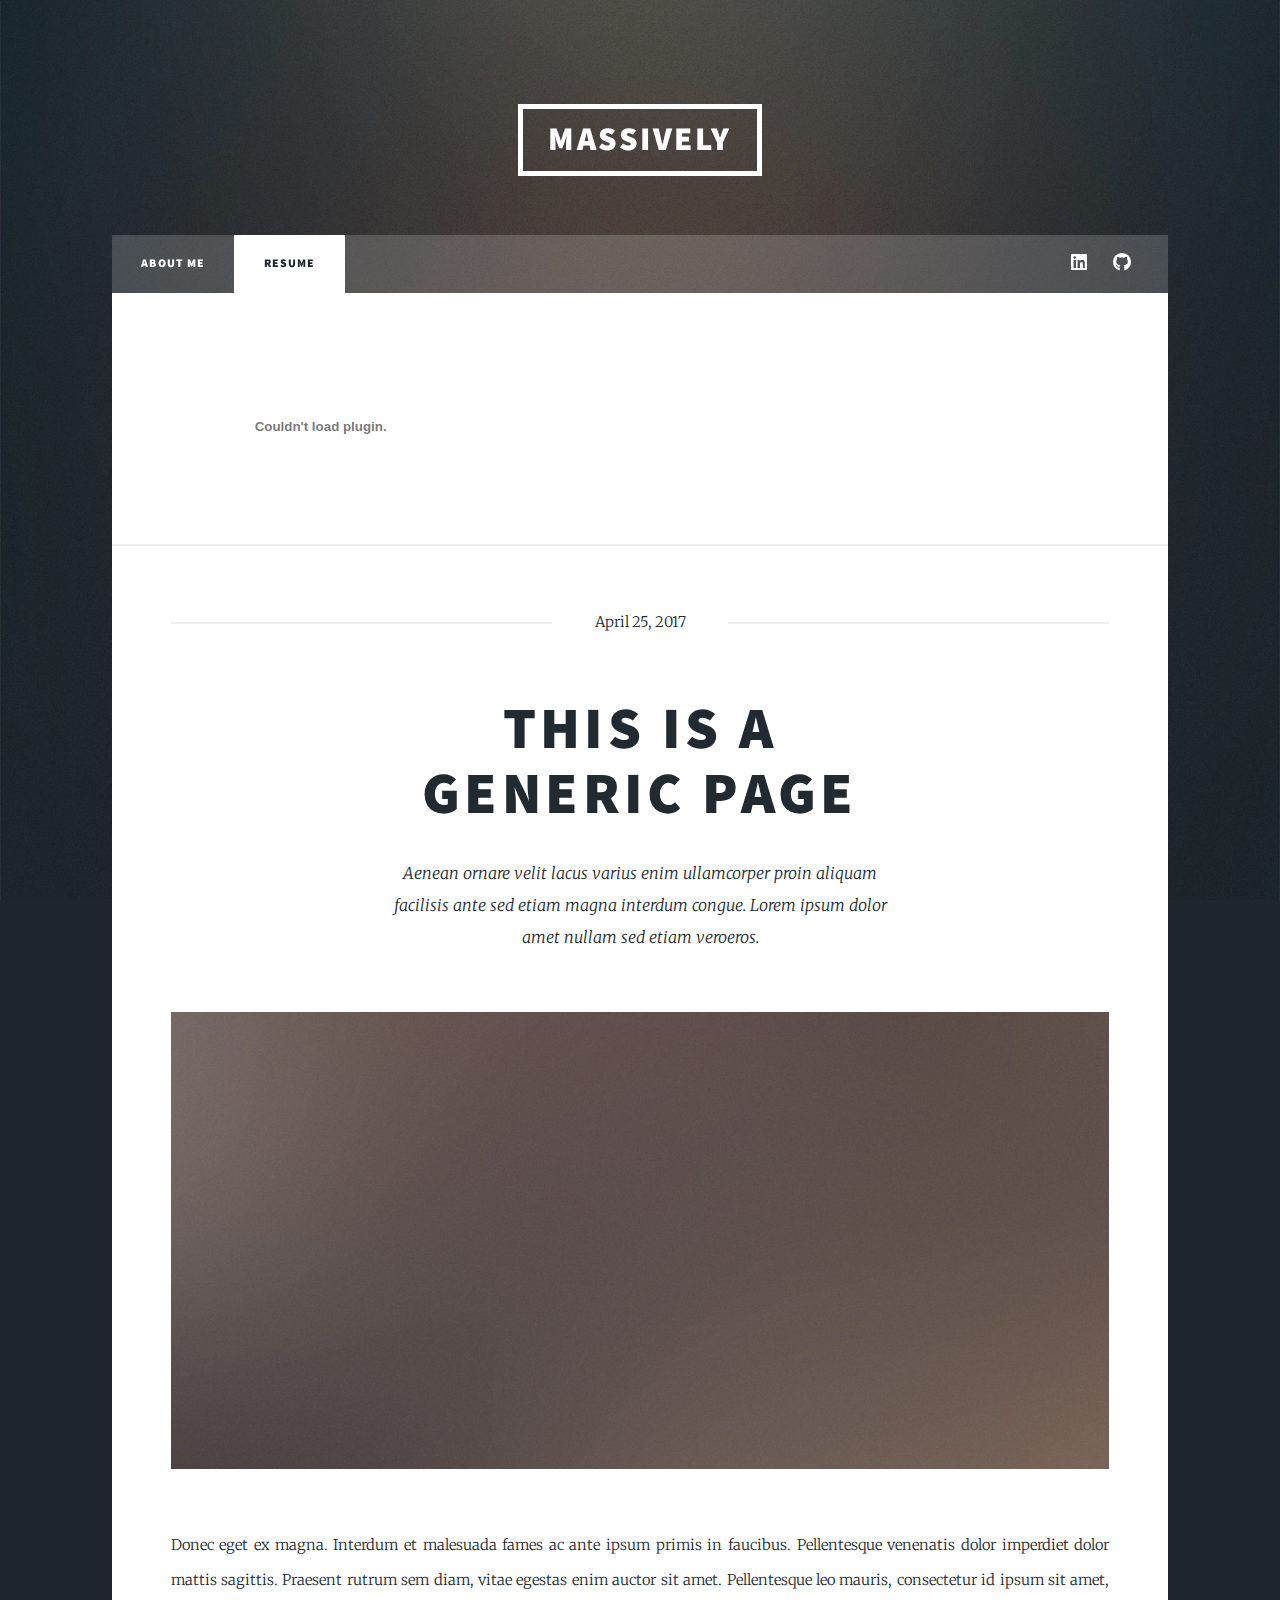
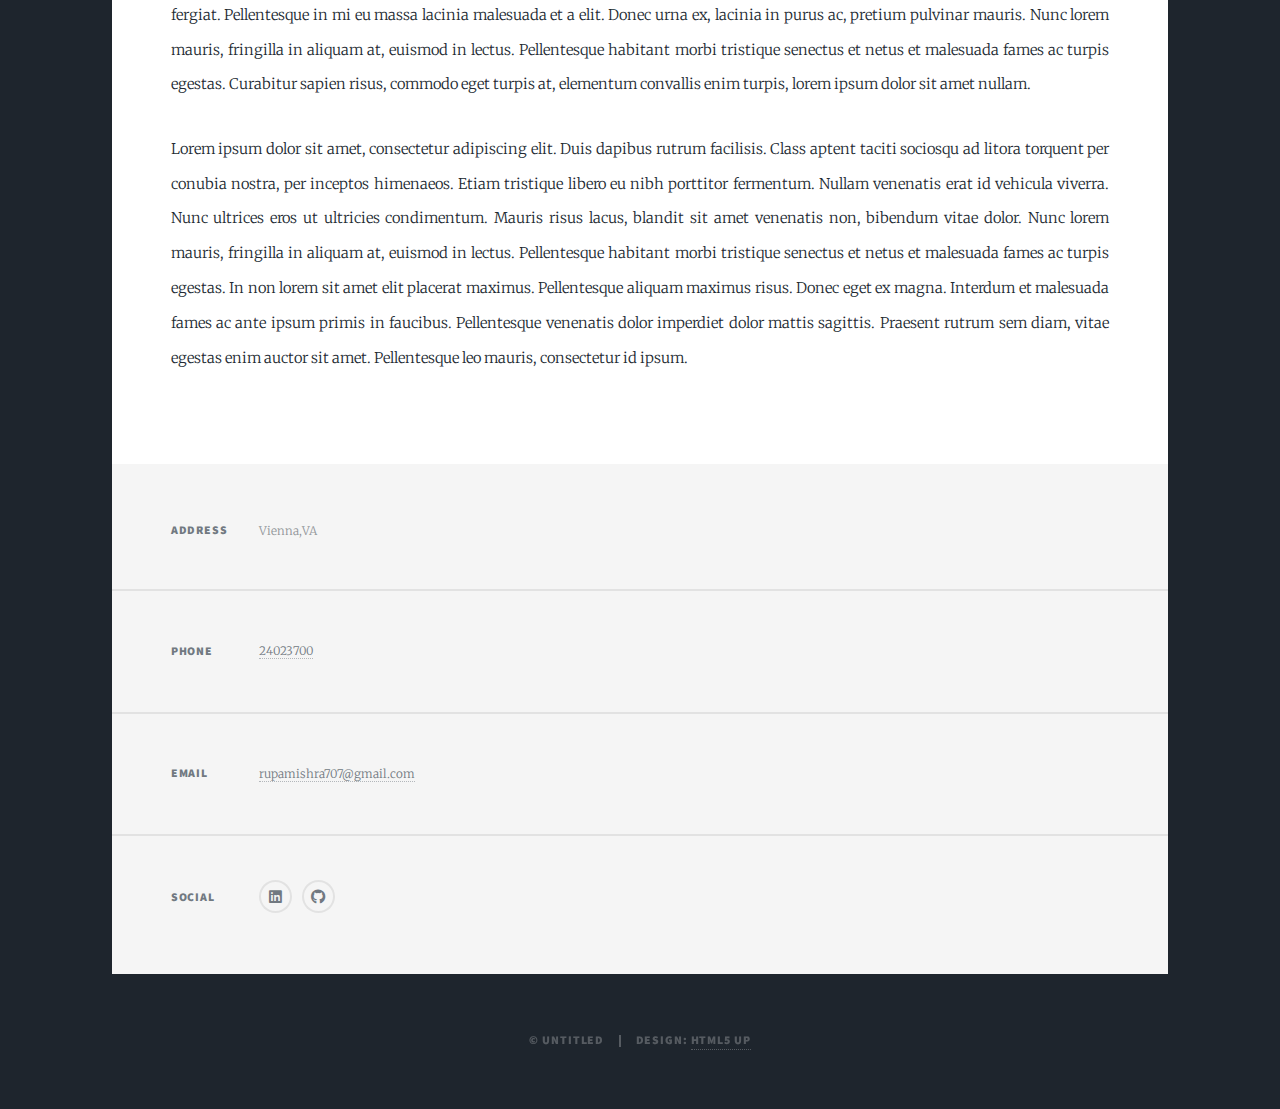
==== commit 686612ac: "update" ====
--- a/generic.html
+++ b/generic.html
@@ -6,7 +6,7 @@
 -->
 <html>
 	<head>
-		<title>Generic Page - Massively by HTML5 UP</title>
+		<title>My Resume</title>
 		<meta charset="utf-8" />
 		<meta name="viewport" content="width=device-width, initial-scale=1, user-scalable=no" />
 		<link rel="stylesheet" href="assets/css/main.css" />
@@ -25,20 +25,18 @@
 				<!-- Nav -->
 					<nav id="nav">
 						<ul class="links">
-							<li><a href="index.html">This is Massively</a></li>
-							<li class="active"><a href="generic.html">Generic Page</a></li>
-							<li><a href="elements.html">Elements Reference</a></li>
+							<li><a href="index.html">About Me</a></li>
+							<li class="active"><a href="generic.html">Resume</a></li>
 						</ul>
 						<ul class="icons">
-							<li><a href="#" class="icon brands fa-twitter"><span class="label">Twitter</span></a></li>
-							<li><a href="#" class="icon brands fa-facebook-f"><span class="label">Facebook</span></a></li>
-							<li><a href="#" class="icon brands fa-instagram"><span class="label">Instagram</span></a></li>
-							<li><a href="#" class="icon brands fa-github"><span class="label">GitHub</span></a></li>
+							<li><a href="https://www.linkedin.com/in/rupa-mishra-943037241/" class="icon brands fa-linkedin"><span class="label">linkedin</span></a></li>
+							<li><a href="https://github.com/Rupa42" class="icon brands fa-github"><span class="label">GitHub</span></a></li>
 						</ul>
 					</nav>
 
 				<!-- Main -->
 					<div id="main">
+						<embed src="https://github.com/Rupa42/Rupa42.github.io/blob/main/assets/pdf/RupaResume01.pdf" type="application/pdf"/>
 
 						<!-- Post -->
 							<section class="post">
@@ -58,53 +56,29 @@
 					</div>
 
 				<!-- Footer -->
-					<footer id="footer">
+				<footer id="footer">
+					<section class="split contact">
+						<section class="alt">
+							<h3>Address</h3>
+							<p>Vienna,VA</p>
+						</section>
 						<section>
-							<form method="post" action="#">
-								<div class="fields">
-									<div class="field">
-										<label for="name">Name</label>
-										<input type="text" name="name" id="name" />
-									</div>
-									<div class="field">
-										<label for="email">Email</label>
-										<input type="text" name="email" id="email" />
-									</div>
-									<div class="field">
-										<label for="message">Message</label>
-										<textarea name="message" id="message" rows="3"></textarea>
-									</div>
-								</div>
-								<ul class="actions">
-									<li><input type="submit" value="Send Message" /></li>
-								</ul>
-							</form>
+							<h3>Phone</h3>
+							<p><a href="#">24023700</a></p>
 						</section>
-						<section class="split contact">
-							<section class="alt">
-								<h3>Address</h3>
-								<p>1234 Somewhere Road #87257<br />
-								Nashville, TN 00000-0000</p>
-							</section>
-							<section>
-								<h3>Phone</h3>
-								<p><a href="#">(000) 000-0000</a></p>
-							</section>
-							<section>
-								<h3>Email</h3>
-								<p><a href="#">info@untitled.tld</a></p>
-							</section>
-							<section>
-								<h3>Social</h3>
-								<ul class="icons alt">
-									<li><a href="#" class="icon brands alt fa-twitter"><span class="label">Twitter</span></a></li>
-									<li><a href="#" class="icon brands alt fa-facebook-f"><span class="label">Facebook</span></a></li>
-									<li><a href="#" class="icon brands alt fa-instagram"><span class="label">Instagram</span></a></li>
-									<li><a href="#" class="icon brands alt fa-github"><span class="label">GitHub</span></a></li>
-								</ul>
-							</section>
+						<section>
+							<h3>Email</h3>
+							<p><a href="#">rupamishra707@gmail.com</a></p>
 						</section>
-					</footer>
+						<section>
+							<h3>Social</h3>
+							<ul class="icons alt">
+								<li><a href="https://www.linkedin.com/in/rupa-mishra-943037241/" target="_blank" class="icon brands alt fa-linkedin"><span class="label">linkedin</span></a></li>
+								<li><a href="https://github.com/Rupa42" target="_blank" class="icon brands alt fa-github"><span class="label">GitHub</span></a></li>
+							</ul>
+						</section>
+					</section>
+				</footer>
 
 				<!-- Copyright -->
 					<div id="copyright">
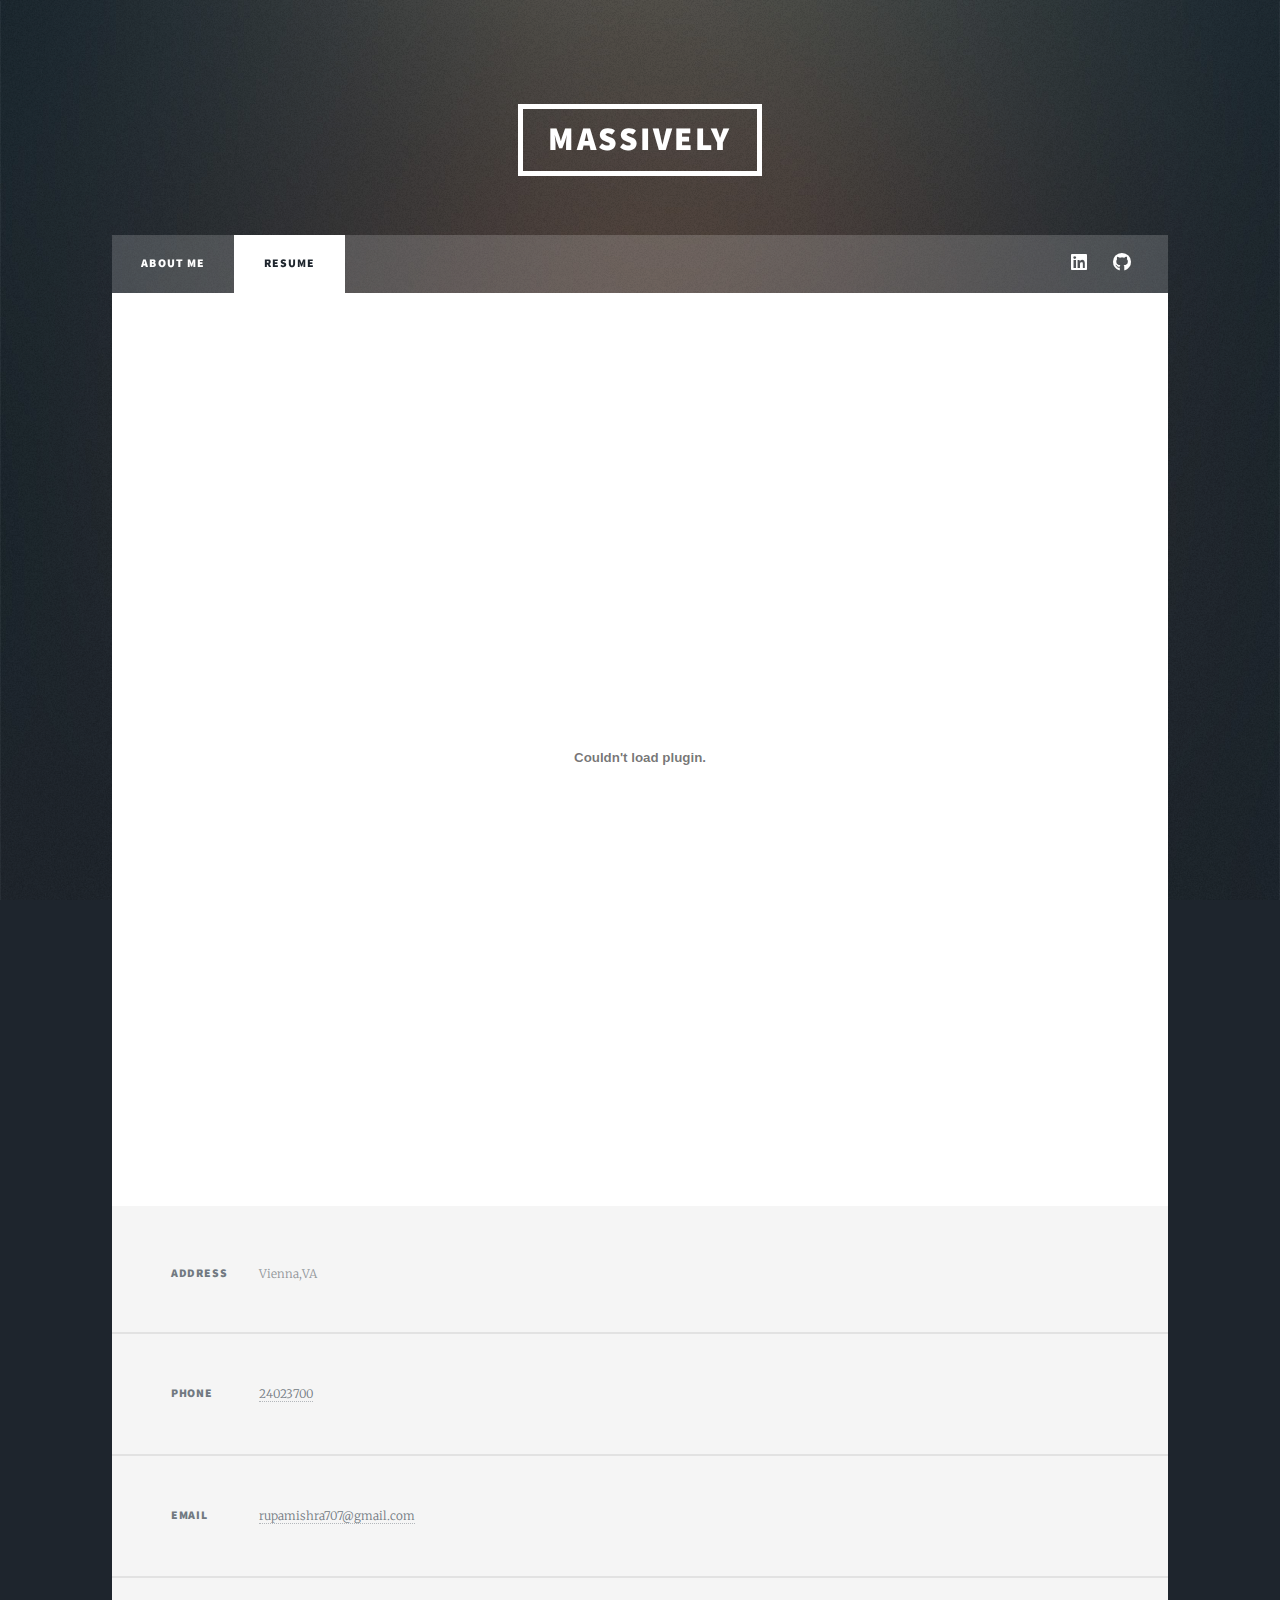
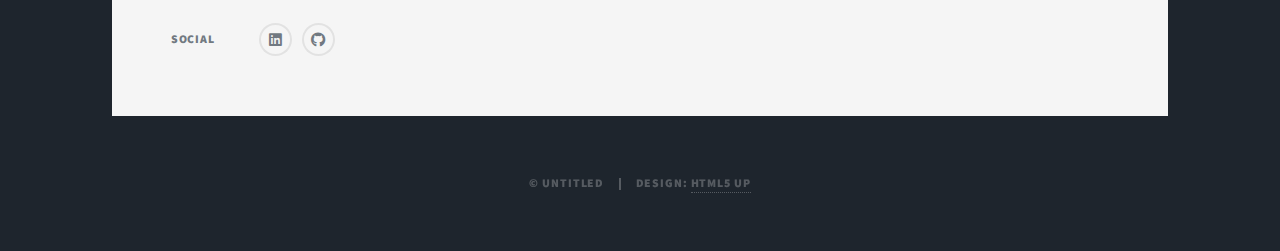
==== commit 249b4a72: "fix resume size" ====
--- a/generic.html
+++ b/generic.html
@@ -36,22 +36,9 @@
 
 				<!-- Main -->
 					<div id="main">
-						<embed src="https://github.com/Rupa42/Rupa42.github.io/blob/main/assets/pdf/RupaResume01.pdf" type="application/pdf"/>
+						<embed src="https://rupa42.github.io/RupaResume01.pdf" type="application/pdf" style="min-height:100vh;width:100%"/>
+						<!-- <object data="https://rupa42.github.io/RupaResume01.pdf" type="application/pdf"></object> -->
 
-						<!-- Post -->
-							<section class="post">
-								<header class="major">
-									<span class="date">April 25, 2017</span>
-									<h1>This is a<br />
-									Generic Page</h1>
-									<p>Aenean ornare velit lacus varius enim ullamcorper proin aliquam<br />
-									facilisis ante sed etiam magna interdum congue. Lorem ipsum dolor<br />
-									amet nullam sed etiam veroeros.</p>
-								</header>
-								<div class="image main"><img src="images/pic01.jpg" alt="" /></div>
-								<p>Donec eget ex magna. Interdum et malesuada fames ac ante ipsum primis in faucibus. Pellentesque venenatis dolor imperdiet dolor mattis sagittis. Praesent rutrum sem diam, vitae egestas enim auctor sit amet. Pellentesque leo mauris, consectetur id ipsum sit amet, fergiat. Pellentesque in mi eu massa lacinia malesuada et a elit. Donec urna ex, lacinia in purus ac, pretium pulvinar mauris. Nunc lorem mauris, fringilla in aliquam at, euismod in lectus. Pellentesque habitant morbi tristique senectus et netus et malesuada fames ac turpis egestas. Curabitur sapien risus, commodo eget turpis at, elementum convallis enim turpis, lorem ipsum dolor sit amet nullam.</p>
-								<p>Lorem ipsum dolor sit amet, consectetur adipiscing elit. Duis dapibus rutrum facilisis. Class aptent taciti sociosqu ad litora torquent per conubia nostra, per inceptos himenaeos. Etiam tristique libero eu nibh porttitor fermentum. Nullam venenatis erat id vehicula viverra. Nunc ultrices eros ut ultricies condimentum. Mauris risus lacus, blandit sit amet venenatis non, bibendum vitae dolor. Nunc lorem mauris, fringilla in aliquam at, euismod in lectus. Pellentesque habitant morbi tristique senectus et netus et malesuada fames ac turpis egestas. In non lorem sit amet elit placerat maximus. Pellentesque aliquam maximus risus. Donec eget ex magna. Interdum et malesuada fames ac ante ipsum primis in faucibus. Pellentesque venenatis dolor imperdiet dolor mattis sagittis. Praesent rutrum sem diam, vitae egestas enim auctor sit amet. Pellentesque leo mauris, consectetur id ipsum.</p>
-							</section>
 
 					</div>
 
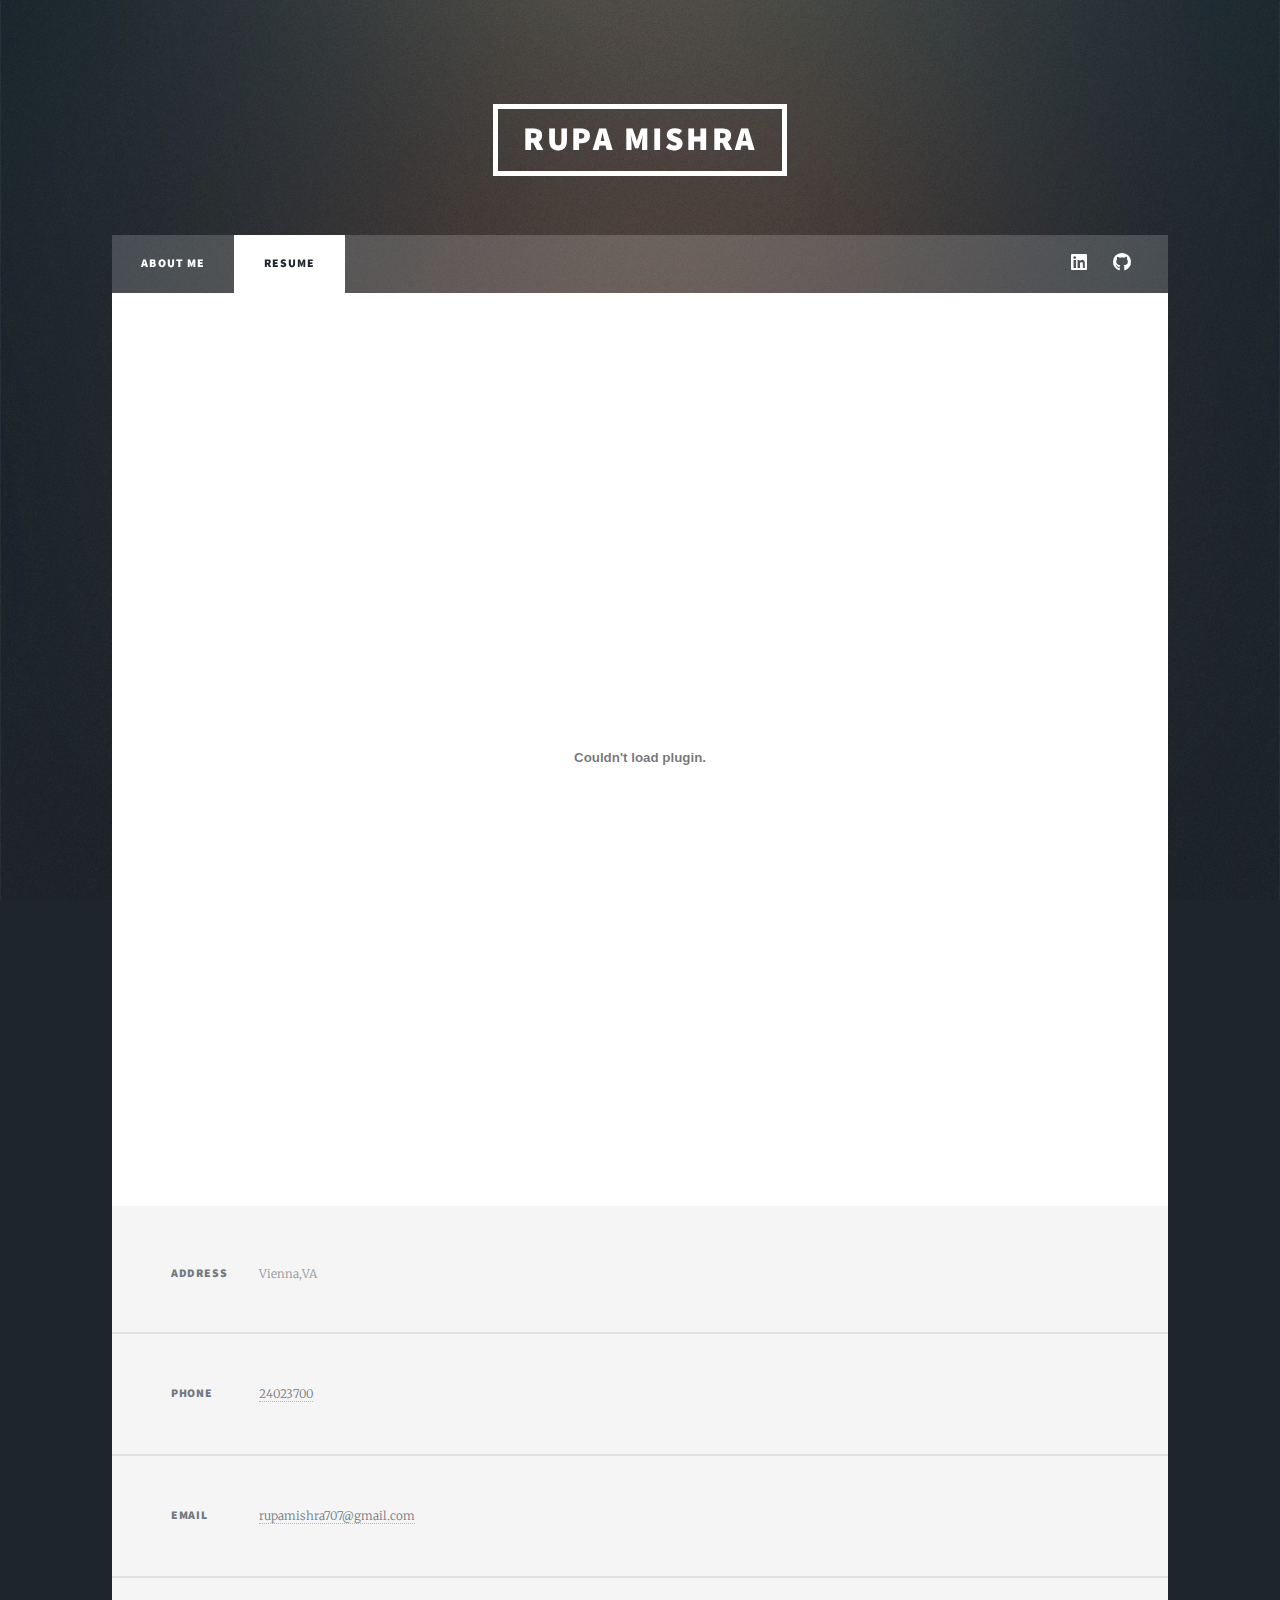
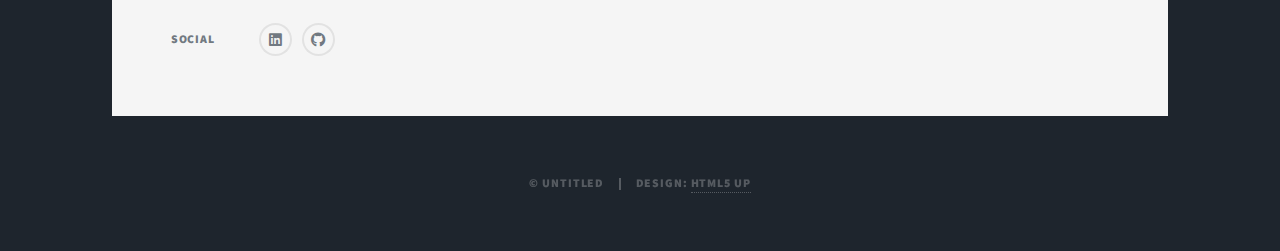
==== commit c5fdc19d: "done" ====
--- a/generic.html
+++ b/generic.html
@@ -1,8 +1,6 @@
 <!DOCTYPE HTML>
 <!--
-	Massively by HTML5 UP
-	html5up.net | @ajlkn
-	Free for personal and commercial use under the CCA 3.0 license (html5up.net/license)
+	Rupa Mishra
 -->
 <html>
 	<head>
@@ -16,10 +14,9 @@
 
 		<!-- Wrapper -->
 			<div id="wrapper">
-
 				<!-- Header -->
 					<header id="header">
-						<a href="index.html" class="logo">Massively</a>
+						<a href="index.html" class="logo">Rupa Mishra</a>
 					</header>
 
 				<!-- Nav -->
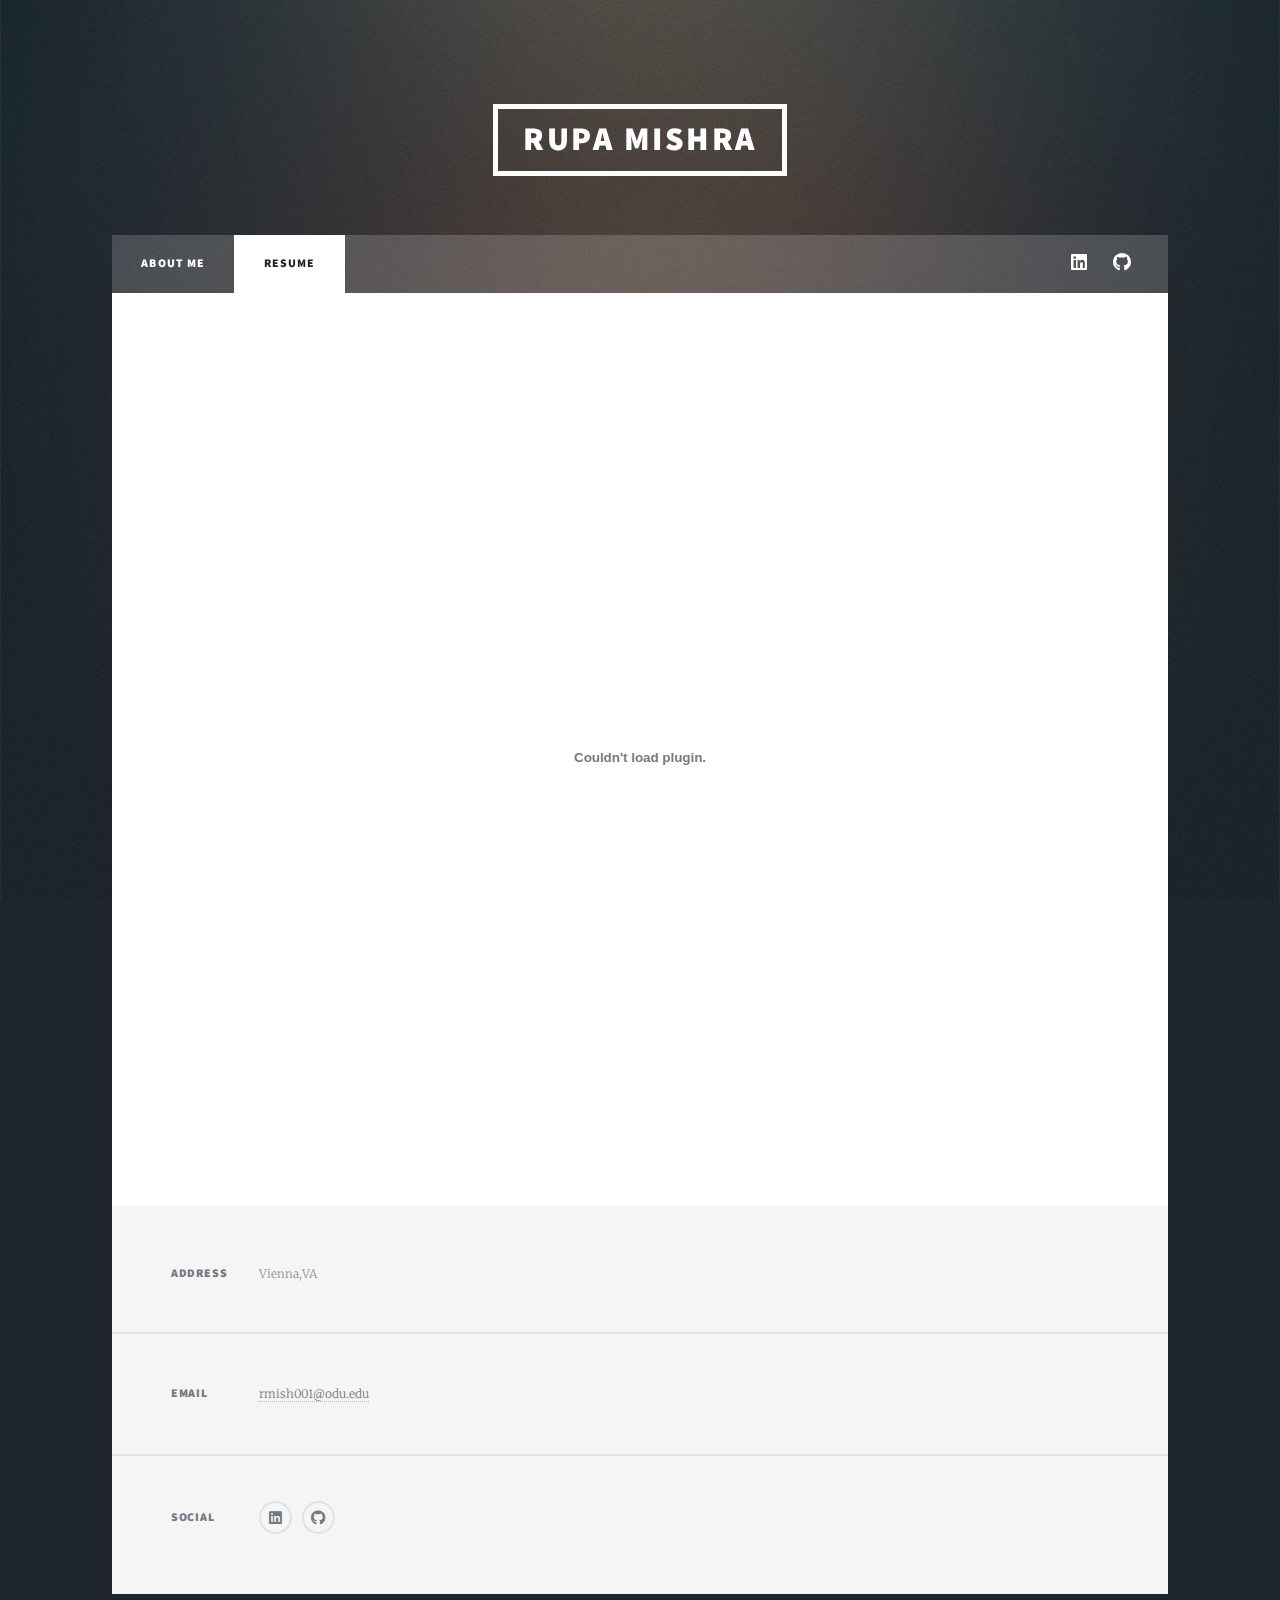
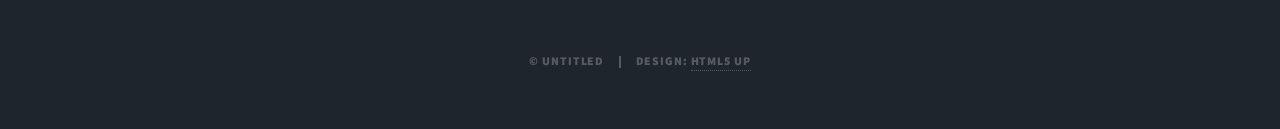
==== commit f1914730: "email" ====
--- a/generic.html
+++ b/generic.html
@@ -46,13 +46,10 @@
 							<h3>Address</h3>
 							<p>Vienna,VA</p>
 						</section>
-						<section>
-							<h3>Phone</h3>
-							<p><a href="#">24023700</a></p>
-						</section>
+						
 						<section>
 							<h3>Email</h3>
-							<p><a href="#">rupamishra707@gmail.com</a></p>
+							<p><a href="#">rmish001@odu.edu</a></p>
 						</section>
 						<section>
 							<h3>Social</h3>
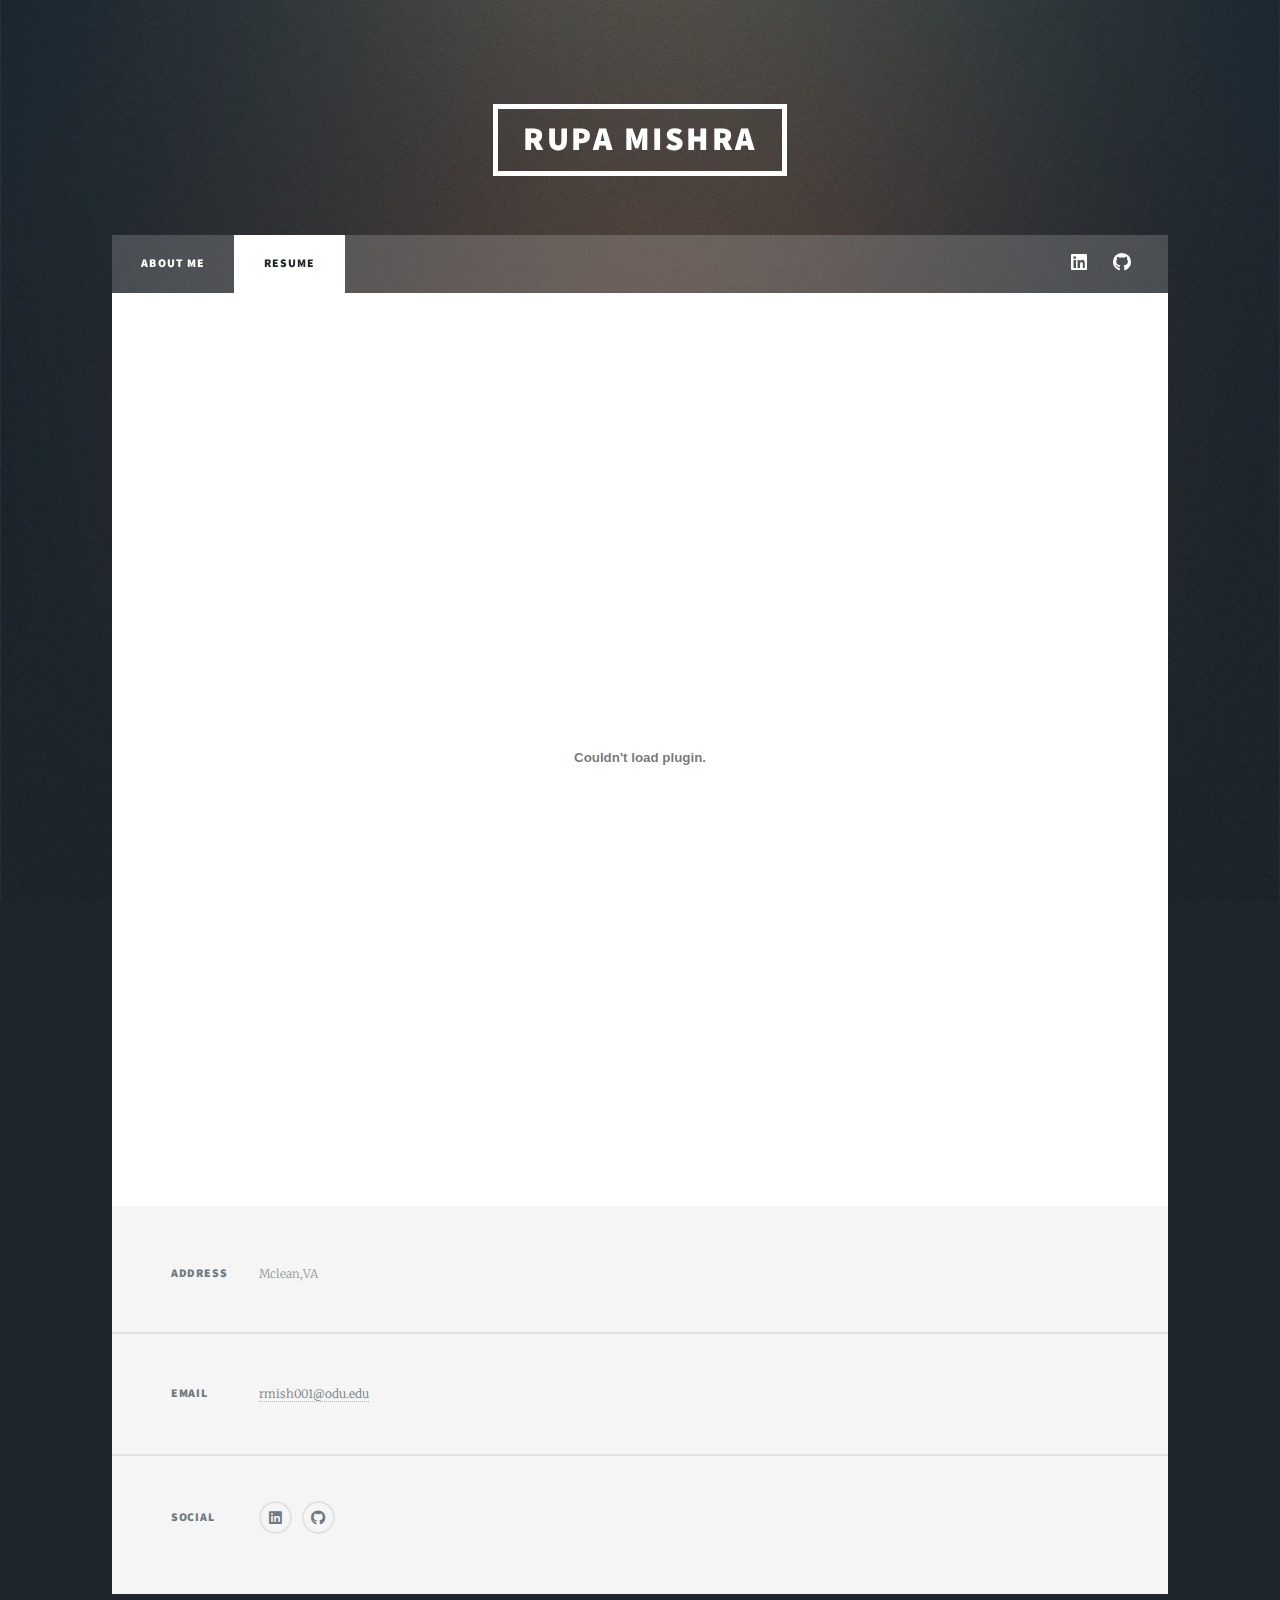
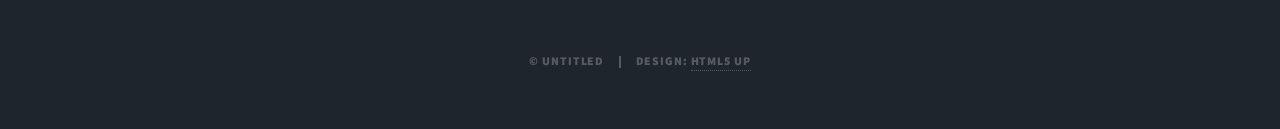
==== commit 49616e8f: "photo size" ====
--- a/generic.html
+++ b/generic.html
@@ -44,7 +44,7 @@
 					<section class="split contact">
 						<section class="alt">
 							<h3>Address</h3>
-							<p>Vienna,VA</p>
+							<p>Mclean,VA</p>
 						</section>
 						
 						<section>
